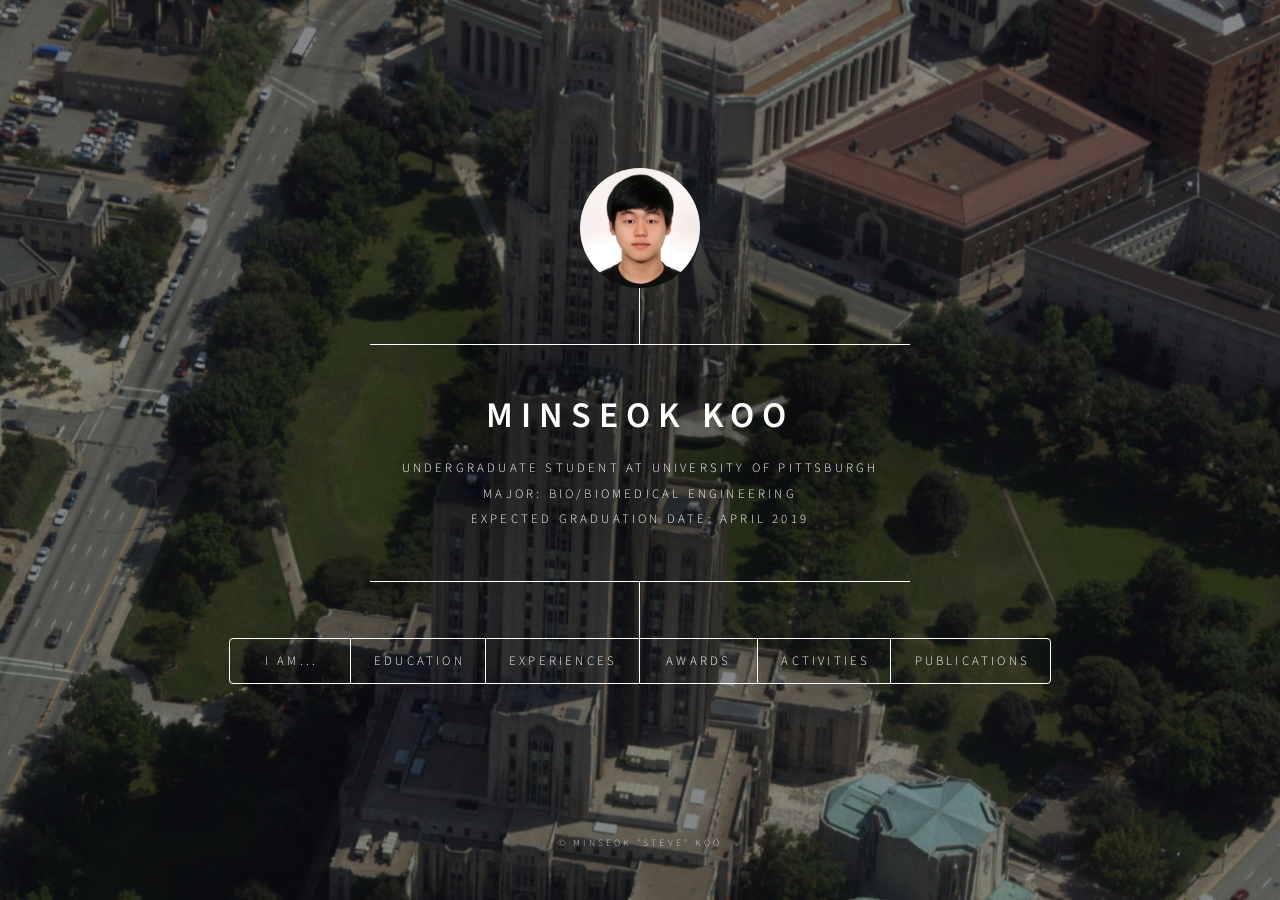
==== index.html @ 583ede69 "novel --> nobel novel --> nobel" ====
<!DOCTYPE HTML>
<html>
	<head>
		<title>Minseok Koo Website</title>
		<link rel="icon" type="image/png" href="images/cv.png" />
		<meta charset="utf-8" />
		<meta name="viewport" content="width=device-width, initial-scale=1, user-scalable=no" />
		<link rel="stylesheet" href="assets/css/main.css" />
		<!--[if lte IE 9]><link rel="stylesheet" href="assets/css/ie9.css" /><![endif]-->
		<noscript><link rel="stylesheet" href="assets/css/noscript.css" /></noscript>
	</head>
	<body>

		<!-- Wrapper -->
			<div id="wrapper">

				<!-- Header -->
					<header id="header">
						<div class="logo">
							<!--<span class="icon fa-id-card"></span>-->
							<span><img class = "img-circle logo" src="images/MinseokKoo.jpg" alt="" /></span>
						</div>
						<div class="content">
							<div class="inner">
								<h1>Minseok Koo</h1>
								<p>Undergraduate Student at University of Pittsburgh <br /> Major: Bio/Biomedical Engineering <br /> Expected Graduation Date: April 2019 </p>
							</div>
						</div>
						<nav>
							<ul>
								<li><a href="#IAM">I Am...</a></li>
								<li><a href="#Education">Education</a></li>
								<li><a href="#Experiences">Experiences</a></li>
								<li><a href="#Awards">Awards</a></li>
								<li><a href="#Activities">Activities</a></li>
								<li><a href="#Publications">Publications</a></li>
							</ul>
						</nav>
					</header>

				<!-- Main -->
					<div id="main">
					
						<!-- Contact -->
							<article id="IAM">
								<h2 class="major">I am</h2>
								<p id="phrase" align="justify"><font size="-1"><i>"Growing up with a doctor as my parent, I spent many hours roaming the halls and rooms of the hospital. The smell of disinfectant was the scent of my childhood. The sight of needles and patients with all kind of illness were just familiar sights of my normal days. Having spent so many hours of my life in the hospital, I naturally feel a strong sense of belonging there. And further inspired by the healing miracles, I was determined to have a career in the medical field..."</i>
								<a href="#LifeStory"><span style="float:right" title="Click this link for details!">From <i><ins>How My Life has Shaped My Dreams and Aspirations</ins></i></span></a></font></p>
								
								<h2><span style="display:inline-block; width: 90px;"></span><font color = "FFDF8A">M</font>otivated<span style="display:inline-block; width: 130px;"></span><font color = "FFDF8A">K</font>een-Insight
								<br /><span style="display:inline-block; width: 90px;"></span><font color = "FFDF8A">I</font>nventive<span style="display:inline-block; width: 138px;"></span><font color = "FFDF8A">O</font>ut-going
								<br /><span style="display:inline-block; width: 90px;"></span><font color = "FFDF8A">N</font>otable<span style="display:inline-block; width: 167px;"></span><font color = "FFDF8A">O</font>ptimistic
								<br /><span style="display:inline-block; width: 90px;"></span><font color = "FFDF8A">S</font>upportive
								<br /><span style="display:inline-block; width: 90px;"></span><font color = "FFDF8A">E</font>nterprising
								<br /><span style="display:inline-block; width: 90px;"></span><font color = "FFDF8A">O</font>pen-minded
								<br /><span style="display:inline-block; width: 90px;"></span><font color = "FFDF8A">K</font>nowledgeable</h2>
								<span style="display:inline-block; height: 20px;"></span>
								
								<p	align="justify">I am Minseok Koo, who is a junior Bio/Biomedical engineering student at University of Pittsburgh. Especially, my studies are concentrated in the fields of Bioimaging and Signals where my interest in Biomedical Imaging Modalities can be met. While University of Pittsburgh is the home institute for Dr. Paul Lauterbur who first invented MRI, I am having an utter privilege to work at University of Pittsburgh's RF Research Facility and studying deeply about Ultra-high field MRI (7T MRI).</p>
								<p align="justify">After graduation, my plan is to either go to Korean medical school or move on to PhD program to learn more deeply about bioimaging. The ideal goal of mine is to attain both MD and PhD in Bioimaging field in order to fulfill my dream of becoming a specialist in radiology. After that, I want to either work for industries or become a research professor.<br />(But who knows? My life can vary from my goals)</p>
								<p align="justify">I enjoy computer programming, brainstorming, problem solving, crafting, inventing, planning&amp;designing, drawing, singing and playing instruments.
								<br/><font color = "E8C283">I just love creating and making new things so much!!!</font></p>
								
								<!-- Skills and Abilities -->
								<span style="display:inline-block; height: 30px;"></span>
								<h3><ins>SKILLS AND ABILITIES</ins></h3>
								<p><b>MatLab</b><br /><b>Java</b><br />C++<br />XML<br />Python<br />SolidWorks<br /><b>Data Analysis</b><br /><b>Website Development</b><br />JavaScript<br />CSS<br />HTML<br /><b>DICOM Structured Report Interpretation</b><br/><b>Powerpoint Presentation</b><br /><br />Teamwork<br />Creativity<br />Decision Making<br />Problem Solving<br />Communication<br /><br />Languages: English & Korean (both native)</p>
								
								<p style="text-align:right"><span style="display:inline-block; height: 100px;"></span>Please feel free to contact me via&nbsp;&nbsp;&nbsp;&nbsp;</p>
								<ul style="text-align:right" class="icons">
									<li><a href="https://www.facebook.com/Steve.KooMinSeok" target="_blank" class="icon fa-facebook"><span class="label">Facebook</span></a></li>
									<li><a href="https://www.linkedin.com/in/minseok-koo-ba7445129" target="_blank" class="icon fa-linkedin-square"><span class="label">LinkedIn</span></a></li>
									<div class="popup" onclick="popUpEmail()"><li><a href="mailto:mik103@pitt.edu" class="icon fa-envelope-o"><span class="label">Pitt Mail</span></a></li>
										<span class="popuptext" id="popUpEmail">mik103@pitt.edu</span>
									</div>
									<div class="popup" onclick="popUpGmail()"><li><a href="mailto:7minseok7@gmail.com" class="icon fa-google"><span class="label">Google Mail</span></a></li>
										<span class="popuptext" id="popUpGmail">7minseok7@gmail.com</span>
									</div>
									<div class="popup" onclick="popUpPhoneNo()"><li><a class="icon fa-phone"><span class="label">Mobile Phone</span></a></li>
										<span class="popuptext" id="popUpPhoneNo">412) 478 - 5431</span>
									</div>
								</ul>
							</article>

						<!-- Education -->
							<article id="Education">
								<h2 class="major">Educational Background</h2>
								<div class="slideshow-container">
									<div class="mySlides fade">
										<div class="numbertext">1 / 2</div>
										<span class="image main"><img src="images/pitt.jpg" alt="" /></span>
									</div>

									<div class="mySlides fade">
										<div class="numbertext">2 / 2</div>
										<span class="image main"><img src="images/missouriacademy.png" alt="" /></span>
									</div>

									<a class="prev">&#10094;</a>
									<a class="next">&#10095;</a>
									
									<div style="text-align:center">
										<span class="dot"></span> 
										<span class="dot"></span>
									</div>
								</div>
								
								<h4><font color = "FFDF8A">Currently Enrolled in University of Pittsburgh, PA</font>
								<br /><font size = "-5" color = "DDD7C7">Expected Graduation Date: April 2019</font></h4>
								<p>Major: Bio/Biomedical Engineering (Bioimaging & Signals Concentration)
								<br />Minor: Physics
								<br /><i><ins>Study Abroad</ins></i> Korea University / Seoul, South Korea / <i>Summer 2016</i> / 6 credit hours</p>
								
								<h4><font color = "FFDF8A">Missouri Academy of Science, Mathematics and Computing</font>
								<br /><font size = "-5" color = "DDD7C7">Graduation Date: May 2015</font></h4>
								<p>Early-entrance-to-college high school
								<br />All courses were taken at Northwest Missouri State University
								<br />Number of Credit Hours Received: 74 credit hours (44 credit hours transferred to Pitt)
								<br /><i><ins>Associate of Science Degree</ins></i> received on May 2015
								<br /><span style="float:right"><font size = "-10">▶ For more details about Missouri Academy, check out the <b><a href="https://www.nwmissouri.edu/masmc/PDF/profile.pdf" target="_blank">School Profile</a></b></font></span></p>
								
								<span style="display:inline-block; height: 50px;"></span>
								<p style="text-align:right">Also, check out my <a href="#Experiences">awesome Experiences</a>!</p>
							</article>

						<!-- Experiences -->
							<article id="Experiences">
								<h2 class="major">Work & Research Experiences</h2>
								<div class="slideshow-container">
									<div class="mySlides fade">
										<div class="numbertext">1 / 2</div>
										<span class="image main"><img src="images/SiemensHealthineers.jpg " style="width:100%"></span>
									</div>

									<div class="mySlides fade">
										<div class="numbertext">2 / 2</div>
										<span class="image main"><img src="images/acuson_nx2_sytems-03573028-10.jpg" style="width:100%"></span>
									</div>

									<a class="prev">&#10094;</a>
									<a class="next">&#10095;</a>
									
									<div style="text-align:center">
										<span class="dot"></span> 
										<span class="dot"></span>
									</div>
								</div>
								
								<h4><font color = "FFDF8A">Internship</font><span style="float:right">2017.03 - 2017.09</span><br /><font color = "FFDF8A">Siemens Healthineers Application Software Development Team</font></h4>
								<p>Supported the ultrasound system software development and tested software functionality and workflow
								<br />Developed a Parameter Container Generator software for the ultrasound system utilizing YAML and C++
								<br />Interpreted DICOM Structure Report and verified the accuracy of mappings via utilizing xml and rep files
								<br />Managed Application Software Team's assets and took responsibility for general accountings</p>
								
								<div class="slideshow-container">
									<div class="mySlides fade">
										<div class="numbertext">1 / 3</div>
										<span class="image main"><img src="images/TTT_coil.png " style="width:100%"></span>
									</div>

									<div class="mySlides fade">
										<div class="numbertext">2 / 3</div>
										<span class="image main"><img src="images/TTT_coil_2.png" style="width:100%"></span>
									</div>
									
									<div class="mySlides fade">
										<div class="numbertext">3 / 3</div>
										<span class="image main"><img src="images/TTT_coil_3.png" style="width:100%"></span>
									</div>

									<a class="prev">&#10094;</a>
									<a class="next">&#10095;</a>
									
									<div style="text-align:center">
										<span class="dot"></span> 
										<span class="dot"></span>
										<span class="dot"></span>
									</div>
								</div>

								
								
								<h4><font color = "FFDF8A">Undergraduate Research</font><span style="float:right">2016.10 - 2019.04.</span><br /><font color = "FFDF8A">7 Tesla Human MRI Research Lab, University of Pittsburgh</font></h4>
								<p>Supported the development of a MatLab Software for 7T MRI Multi-Channel RF Coils Optimization
								<br />Simulated 7T MRI Multi-Channel RF Coils and analyzed the result data to find better optimization algorithm
								<br />Built a MatLab Software that receives and automatically displays the simulation data in a user-friendly way</p>
								<p>Co-author of two <a href="#Publications">research papers:</a>
								<br /><font size="-1">“64-channel Double-Octagon Tx Head Coil for 7T Imaging”, <i>International Society for MR in Medicine (ISMRM)</i>
								<br />“New optimization strategies for RF shimming at UHF MRI”, <i>International Society for MR in Medicine (ISMRM)</i></font></p>
								
								<div class="slideshow-container">
									<div class="mySlides fade">
										<div class="numbertext">1 / 3</div>
										<span class="image main"><img src="images/ematresearch.png " style="width:100%"></span>
									</div>

									<div class="mySlides fade">
										<div class="numbertext">2 / 3</div>
										<span class="image main"><img src="images/emat.jpg" style="width:100%"></span>
									</div>
									
									<div class="mySlides fade">
										<div class="numbertext">3 / 3</div>
										<span class="image main"><img src="images/ematdesign.png" style="width:100%"></span>
									</div>

									<a class="prev">&#10094;</a>
									<a class="next">&#10095;</a>
									
									<div style="text-align:center">
										<span class="dot"></span> 
										<span class="dot"></span>
										<span class="dot"></span>
									</div>
								</div>
								
								<h4><font color = "FFDF8A">Undergraduate Research</font><span style="float:right">2016.01 - 2016.04</span><br /><font color = "FFDF8A">Dept of Mechanical Engineering and Materials Science, University of Pittsburgh</font></h4>
								<p>Part of the course <i>ENGR 0712: Honors Advanced Engineering Applications For Freshmen</i>
								<br />Designed a light weight rail system via SolidWorks and analyzed the internal structure of steel slabs using Electro Magnetic Acoustic Transducers (EMAT)</p>
								
								
								<div class="slideshow-container">
									<div class="mySlides fade">
										<div class="numbertext">1 / 2</div>
										<span class="image main"><img src="images/stmary.jpg " style="width:100%"></span>
									</div>

									<div class="mySlides fade">
										<div class="numbertext">2 / 2</div>
										<span class="image main"><img src="images/SeoulStMaryHospital.jpg" style="width:100%"></span>
									</div>

									<a class="prev">&#10094;</a>
									<a class="next">&#10095;</a>
									
									<div style="text-align:center">
										<span class="dot"></span> 
										<span class="dot"></span>
									</div>
								</div>
								
								
								<h4><font color = "FFDF8A">Internship/Doctor Shadowing</font><span style="float:right">2015.06 - 2015.07</span>
								<br /><font color = "FFDF8A">Department of Neuroradiology and Thoracic Radiology
								<br />The Catholic University of Korea, Seoul St.Mary's Hospital</font></h4>
								<p>Learned about Biomedical Imaging modalities that are used in hospitals for diagnosis
								<br />Attended conferences at the Cancer Center and the Department of Radiology
								<br />Observed surgeries at the Interventional Radiology Room</p>
								
								<span class="image main"><img src="images/hafsglobalcamp.gif" alt="" /></span>
								<h4><font color = "FFDF8A">Mentor/Tutor</font><span style="float:right">2015.07 - 2015.08</span>
								<br /><font color = "FFDF8A">Hankuk Academy of Foreign Studies</font></h4>
								<p>Provided mentoring to high school students, and helped setting up life goals
								<br />Gave an hour-long special lecture to give motivations to the students
								<br />Taught SAT Mathematics Level 2 to students at HAFS Global Camp</p>
								
								
							</article>

						<!-- Awards -->
							<article id="Awards">
								<h2 class="major">Awards & Honors</h2>
								<h4><font color = "FFDF8A">Membership Certificate, Mensa International<img src="images/mensa.png" width="60" align="right"></font><br /><font size = "-5" color = "DDD7C7">2017</font></h4>
								<p>Mensa is the largest and oldest high IQ society in the world<br />Perfect Score in Mensa Admission Test (IQ Score: 156 / Percentile: 99 %) and joined Mensa</p>
								<h4><font color = "FFDF8A">1st Place in 4 Subjects: Science Olympiad Competition, Missouri</font><img src="images/science-olympiad.jpg" width="90" style="border-radius:5px" align="right"><br /><font size = "-5" color = "DDD7C7">2014, 2015</font></h4>
								<p>Year 2014: 1st Place in Chemistry Lab, MagLev<br />Year 2015: 1st Place in Fossils, Bungee Drop</p>
								<h4><font color = "FFDF8A">Great Plains Mathematics League (GPML) Regional Competition<img src="images/gpml.png" width="100" style="border-radius:5px" align="right"></font><br /><font size = "-5" color = "DDD7C7">2013</font></h4>
								<p>1st Place in Team Round: This is a ten question, twenty minute test which a team of up to six works on together.
								<br />1st Place in Sprint Round: In this individual test, students have sixty minutes to complete 30 multiple choice questions.
								<br />2nd Place in Relay Round: For this event students arrange themselves into teams of up to three.
								<br />3rd Place in Target Round: Individual event consisting of eight questions, each worth 10 points.
								</p>
								<h4><font color = "FFDF8A">1st Place, Seoul Science Park Gifted Education Center Research Competition</font><img src="images/ssp.jpg" width="40" style="border-radius:5px"align="right"><br /><font size = "-5" color = "DDD7C7">2012</font></h4>
								<p>Researched “The Continuity of Plant Vessels by observing and comparing botanical specimens”</p>
								<h4><font color = "FFDF8A">Principal's Honor: 1st Place in Music Subject, Dankook High School</font><img src="images/dankook.jpg" width="60" style="border-radius:5px"align="right"><br /><font size = "-5" color = "DDD7C7">2012</font></h4>
								<p>Ranked #1 in Music subject among 576 students in Dankook High School</p>
								<h4><font color = "FFDF8A">Superintendent of Education Honor,<img src="images/sejong.png" width="70" style="border-radius:5px" align="right"><br />Sejong Science High School Advanced Class of Invention</font><br /><font size = "-5" color = "DDD7C7">2011</font></h4>
								<p>Received advanced education on concept & craft invention, electronic circuits and scientific experiments<br /><i><ins>Superintendent of Education Honor</i></ins> is the best possible honor for students to achieve in South Korea</p>
								<h4><font color = "FFDF8A">Superintendent of Education Award,<img src="images/seouledu.png" width="50" style="border-radius:5px" align="right"><br />Seoul Creative Product Competition (Computer Programming)</font><br /><font size = "-5" color = "DDD7C7">2010</font></h4>
								<p>Developed a periodic table program that shows chemical formula when user clicks on desired elements in a reaction</p>
								<h4><font color = "FFDF8A">National Representative of Korea,<img src="images/di.png" width="150" style="border-radius:5px"align="right"><img src="images/korea.png" width="40" style="border-radius:5px" align="right"><br />Destination Imagination Global Finals</font><br /><font size = "-5" color = "DDD7C7">2010</font></h4>
								<p>Participated in the world’s largest celebration of creativity where students compete on their challenge solutions<br />Earned the Certificate of Excellence in Creativity, Teamwork and Problem Solving</p>
							</article>
							

						<!-- Activities -->
							<article id="Activities">
								<h2 class="major">Extracurricular Activities</h2>
								<h4><font color = "FFDF8A">Instructor: Basic Life Support (BLS) for Health Care Providers<img src="images/aha.jpg" width="100" style="border-radius:5px" align="right"><br />American Heart Association</font><br /><font size = "-5" color = "DDD7C7">2017.10. - current</font></h4>
								<p>Instructor ID: 10170618806
								<br />Training Center: Center for Emergency Medicince
								<br />Qualified as an instructor to teach high-quality cardiopulmonary resuscitation</p>
								<h4><font color = "FFDF8A">Active Member: Pittsburgh Student Emergency Medical Services<img src="images/pittsems.jpg" width="70" style="border-radius:5px" align="right"></font><br /><font size = "-5" color = "DDD7C7">2015.09. - current</font></h4>
								<p>Learned pre-hospital care and emergency medicine through skills labs and lectures from EMS providers
								<br />Received Federal Emergency Management Agency Certificate of Achievement, Emergency Management Institute</p>
								<h4><font color = "FFDF8A">Residential Life Committee President, Missouri Academy Student Government</font><img src="images/masga.jpg" width="60" style="border-radius:5px" align="right"><br /><font size = "-5" color = "DDD7C7">2014.05. - 2015. 04.</font></h4>
								<p>Worked for the improvement of students' quality of Missouri Academy Residential Life</p>
								<h4><font color = "FFDF8A">President: Missouri Academy Science Journal Club</font><img src="images/missouriacademy2.jpg" width="90" style="border-radius:5px" align="right"><br /><font size = "-5" color = "DDD7C7">2013.08. - 2014.05.</font></h4>
								<p>Organized the design and layouts, and modified the journal as the final editor
								<br />Published in-campus science journal</p>
								<h4><font color = "FFDF8A">Student Representative: Seoul Science Park Gifted Education Center</font><img src="images/ssp.jpg" width="60" style="border-radius:5px"align="right"><br /><font size = "-5" color = "DDD7C7">2012.03. - 2012.11.</font></h4>
								<p>Qualified as one of the sixty science-talented students above all 10th grade students (91,046 students) in Seoul
								<br />Participated in challenging educational opportunities through various experiments, researches and counselings</p>
								<h4><font color = "FFDF8A">First Year Representative: Dankook High School Science Research Club</font><img src="images/dankook.jpg" width="50" style="border-radius:5px"align="right"><br /><font size = "-5" color = "DDD7C7">2012.03. - 2013.03.</font></h4>
								<p>Had a year long research and held a Scientific Research Exhibition targeting the whole school students
								<br />Assisted the club president, spreaded all the announcements to the whole 11th grade students, led the preparation of the Scientific Research Exhibition, and hosted the presentations during the Exhibition</p>
								<h4><font color = "FFDF8A">Honor Student: Sejong Science High School Advanced Class for Invention</font><img src="images/sejong.png" width="40" style="border-radius:5px" align="right"><br /><font size = "-5" color = "DDD7C7">2011.9. - 2011.11.</font></h4>
								<p>A special opportunity which the Seoul Superintendent of Education supervised in order to receive specialized and advanced education in the fields of invention
								<br />Qualified as one of the fourty students above all the 7, 8, 9th grade students(330,219 students) in Seoul
								<br />Learned Conceptual Invention, Creative Problem Solving, Craft Invention, Electronic Circuits and Scientific Experiments</p>
								<h4><font color = "FFDF8A">Class President: Aju Middle School and Dankook High School</font><img src="images/dankook.jpg" width="70" style="border-radius:5px"align="right"><br /><font size = "-5" color = "DDD7C7">2010.03. - 2011. 08.</font></h4>
								<p>Encouraged classmates to improve the class environment for higher academic pursuit</p>
								<h4><font color = "FFDF8A">Honor Student: Seoul National Unviersity Gifted Computer Science Program</font><img src="images/snu.jpg" width="50" style="border-radius:5px"align="right"><br /><font size = "-5" color = "DDD7C7">2010</font></h4>
								<p>Two best students per each computer science education center in Seoul are qualified to apply for this program at Seoul National University’s Department of Computer Engineering
								<br />Above those students, 20 students were qualified and recruited to receive the education (6.5hr/day, 2010.1.19 – 2010.1.21.)
								<br />Learned about computer programming, engineering technology and robot programming from professors at SNU and MIT</p>
								<h4><font color = "FFDF8A"></font><br /><font size = "-5" color = "DDD7C7"></font></h4>
								<p></p>
								<h4><font color = "FFDF8A"></font><br /><font size = "-5" color = "DDD7C7"></font></h4>
								<p></p>
								<h4><font color = "FFDF8A"></font><br /><font size = "-5" color = "DDD7C7"></font></h4>
								<p></p>
								<h4><font color = "FFDF8A"></font><br /><font size = "-5" color = "DDD7C7"></font></h4>
								<p></p>
							</article>

						<!-- Publications -->
							<article id="Publications">
								<h2 class="major">Publication (Co-Author)</h2>
								<div class="slideshow-container">
									<div class="mySlides fade">
										<div class="numbertext">1 / 2</div>
										<span class="image main"><img src="images/64chPublication.jpg" alt="" /></span>
									</div>

									<div class="mySlides fade">
										<div class="numbertext">2 / 2</div>
										<span class="image main"><img src="images/64chPublicationResult.jpg" alt="" /></span>
									</div>

									<a class="prev">&#10094;</a>
									<a class="next">&#10095;</a>
									
									<div style="text-align:center">
										<span class="dot"></span> 
										<span class="dot"></span>
									</div>
								</div>
								<h4><font color = "FFDF8A">64-channel Double-Octagon Tx Head Coil for 7T Imaging</font><br /><font size = "-5" color = "DDD7C7">Published on the International Society of Magnetic Resonance in Medicine<br />Publication date: Apr 20, 2017</font></h4></h4>
								<p>This work presents the design of a 64-channel double-rowed head coil. The magnetic field (B1+) and the specific absorption rate (SAR) generated by the new coil were then compared with the TEM and 16-channel Tic Tac coils using Finite-Difference Time Domain (FDTD) simulations. Preliminary data shows significant improvements in all of performance parameters: coefficient of variation ( field distribution) and maximum/minimum( field intensity) across the whole head above and including the cerebellum; and peak/average SAR.</p>
								<p>Authorship: Tales Santini, Narayanan Krishnamurthy, Sossena Wood, Shailesh Raval, Yujuan Zhao, Anthony Fischetti, <b>Minseok Koo</b>, Howard Aizenstein, and Tamer Ibrahim</p>
								<p><a href="http://dev.ismrm.org/2017/4308.html" target="_blank"><b>See ISMRM website</b></a><br /><a href="http://indexsmart.mirasmart.com/ISMRM2017/PDFfiles/4308.html" target="_blank"><b>See publication</b></a>
								<a href="#About7TMRI"><span style="float:right" title="Click this link for details!"><b>Click here for better understanding about the 7T MRI</b></span></a></p>
								
								<span class="image main"><img src="images/newOptimizationPublication.jpg" alt="" /></span>
								<h4><font color = "FFDF8A">New optimization strategies for RF shimming at UHF MRI</font><br /><font size = "-5" color = "DDD7C7">Submitted on the International Society of Magnetic Resonance in Medicine<br />Waiting for Approval & Publication</font></h4></h4>
								<!--<p>This work proposes four optimization strategies for the RF shimming in UHF MRI. The results show a minimum coefficient of variation of B1+ field distribution over the human head = 23%/17%/14% for the 4chTEM, 16chTTT, and 64chTTT respectively. For the maximum over minimum evaluation criteria of the B1+ field distribution, the best values were 6.70/2.92/2.23 for 4chTEM/16chTTT/64chTTT coils. For a fixed mean B1+ field over the human head, the best average SAR values were 2.09/1.28W/kg for the 4chTEM/16chTTT coils respectively. These strategies can be applied to any RF transmit array system, but are most beneficial for highly parallel systems.</p>-->
								<p>Authorship: Tales Santini, Sossena Wood, Narayanan Krishnamurthy, Yutong Zhang, Nadim Farhat, Neilesh Vinjamuri, <b>Minseok Koo</b>, Howard Aizenstein, and Tamer S. Ibrahim</p>
								<!-- <p><a href="" target="_blank"><b>See Publication</b></a></p> -->
								<p><a href="#Experiences">Back to "Experiences" Page</a></p>
							</article>
							
							<!--PersonalStory-->
								<article id="LifeStory">
									<h2 class="major">Life Story</h2>
									<h3><font color = "FFDF8A">How My Life has Shaped My Dreams and Aspirations...</font></h3>
									<p>Growing up with a doctor as my parent, I spent many hours roaming the halls and rooms of the hospital. The smell of disinfectant was the scent of my childhood. The sight of needles and patients with all kind of illness were just familiar sights of my normal days. Having spent so many hours of my life in the hospital, I naturally feel a strong sense of belonging there. And further inspired by the healing miracles, I was determined to have a career in the medical field.</p>
									<p>With all the interests in the medical field, my life was always revolved around science. In fact, my life is somewhat every scientific. Every school year, I would set a specific goal to reach a certain grade percentile in the class, for example to reach between the top 1% percentiles, and I did achieve all my goals.</p>
									<p>As for the academic subjects, my first favorite class was computer programming. I was very into learning about computer and its language that I was recruited by the Computer Science Education Gifted Center during eighth grade. At the center, I took advance programming courses and created my own program using SQL and Visual Basic that was designed to help students learn chemistry by showing chemical formula when the users click on elements they want in a reaction.</p>
									<p>After my brief experience at the center, I was recruited by Seoul Science Park Gifted Education Center which provided me with even more advance science and mathematics courses. Then, I came to the United States and graduated Missouri Academy, an early-entrance-to-college-school where all classes were taught in college and concentrated in STEM field.</p>
									<p>All these experiences solidified my interest in engineering and shaped my education approach. Specifically, I wanted to combine my interest in the medical field with engineering. It simply concluded that Biomedical Engineering was the perfect path, and this led me to attend University of Pittsburgh’s BME program.</p>
									<p>At University of Pittsburgh, I am currently developing a software for Multi-Channel RF Coils optimization at the 7 Tesla Human Magnetic Resonance Imaging Research Lab. Here, I also had an utter privilege to become a co-author of a research paper published at the International Society for Magnetic Resonance in Medicine. In addition, I had an opportunity to work at the leading global healthcare company, Siemens Healthineers, during the Summer.</p>
									<p>It may seem like my life has been carefully planned, and yes, I agree. The reason for it is simple: I am determined to achieve my dream of being the most authoritative radiologist and a biomedical engineer. My future plan is to attend Korean Medical School after graduation and achieve Doctor of Medicine. After attaining MD, my dream is to attend MIT’s Biomedical Engineering PhD program and either go into biomedical industries or become a radiology professor. Eventually, my final goal is to become the first Korean ever to achieve Nobel Medicine Prize. This dream of mine is the culmination of all my experiences and thus, one of my strongest motivations.</p>
									<p><a href="#IAM">Back to "I Am..." Page</a></p>
								</article>
							
							<!--About 7T MRI-->
								<article id="About7TMRI">
									<h2 class="major">About 7T MRI</h2>
									<span class="image main"><img src="images/3Tvs7T.jpg" alt="" style="border-radius:10px"/></span>
									<p>Medical imaging plays a significant role in early diagnosis of organ damage and medical diseases, as well as in the follow-up of a disease that was already diagnosed and/or treated. Especially, magnetic resonance imaging (MRI) is highly used in the medical field as this non-invasive imaging modality not only does not involve ionizing radiation but also provides excellent contrast resolution for soft tissues. Over time, whole-body MRI systems of lower field strengths (0.5 Tesla to 3 Tesla) have been commonly used clinically and commercially. In recent decades, ultra-high field MRI systems (≥7 Tesla) also have become commercially available for researchers due to an increase in scientific demand. Very recently on October 12, 2017, the U.S. Food and Drug Administration (FDA) finally cleared the first-ever 7 Tesla MRI for diagnostic imaging.</p>
									<p>Ultra-high field MRI enhances the field of MRI and provides 1) improved signal-to-noise ratio 2) improved contrast and resolution of tissue 3) reduced scan time. Thus, these benefits result into an excellent visualization of human tissue. However, these benefits are compromised by ultra-high field MRI’s challenges: inhomogeneity in the magnetic field (B1+), void and low-contrast regions in the images and elevated specific absorption rate (SAR).</p>
									<p>In University of Pittsburgh’s RF Research Facility, a RF coil called Tic-Tac-Toe (TTT) was built with its unique design that provides a highly homogeneous magnetic field distribution and lower levels of SAR, and this TTT RF coil has been successfully used for head, foot, torso and breast. In addition, current head coil is consisted with 16 channels, and it has been used in many studies inside University of Pittsburgh with more than 300 scanned subjects for the past three years.</p>
									<p><a href="#Publications">Back to "Publications" Page</a></p>
								</article>
					</div>

				<!-- Footer -->
					<footer id="footer">
						<p class="copyright">&copy; Minseok "Steve" Koo<br />
					</footer>

			</div>

		<!-- BG -->
			<div id="bg"></div>

		<!-- Scripts -->
			<script src="assets/js/jquery.min.js"></script>
			<script src="assets/js/skel.min.js"></script>
			<script src="assets/js/util.js"></script>
			<script src="assets/js/main.js"></script>

	</body>
</html>
---- assets/css/main.css ----
@import url(font-awesome.min.css);
@import url("https://fonts.googleapis.com/css?family=Source+Sans+Pro:300italic,600italic,300,600");

/*
	Dimension by HTML5 UP
	html5up.net | @ajlkn
	Free for personal and commercial use under the CCA 3.0 license (html5up.net/license)
*/

/* Reset */

	html, body, div, span, applet, object, iframe, h1, h2, h3, h4, h5, h6, p, blockquote, pre, a, abbr, acronym, address, big, cite, code, del, dfn, em, img, ins, kbd, q, s, samp, small, strike, strong, sub, sup, tt, var, b, u, i, center, dl, dt, dd, ol, ul, li, fieldset, form, label, legend, table, caption, tbody, tfoot, thead, tr, th, td, article, aside, canvas, details, embed, figure, figcaption, footer, header, hgroup, menu, nav, output, ruby, section, summary, time, mark, audio, video {
		margin: 0;
		padding: 0;
		border: 0;
		font-size: 100%;
		font: inherit;
		vertical-align: baseline;
	}

	article, aside, details, figcaption, figure, footer, header, hgroup, menu, nav, section {
		display: block;
	}

	body {
		line-height: 1;
	}

	ol, ul {
		list-style: none;
	}

	blockquote, q {
		quotes: none;
	}

	blockquote:before, blockquote:after, q:before, q:after {
		content: '';
		content: none;
	}

	table {
		border-collapse: collapse;
		border-spacing: 0;
	}

	body {
		-webkit-text-size-adjust: none;
	}
	

/* Box Model */

	*, *:before, *:after {
		-moz-box-sizing: border-box;
		-webkit-box-sizing: border-box;
		box-sizing: border-box;
	}

/* Basic */

	@-ms-viewport {
		width: device-width;
	}

	@media screen and (max-width: 480px) {

		html, body {
			min-width: 320px;
		}

	}

	body {
		background: #1b1f22;
	}

		body.is-loading *, body.is-loading *:before, body.is-loading *:after, body.is-switching *, body.is-switching *:before, body.is-switching *:after {
			-moz-animation: none !important;
			-webkit-animation: none !important;
			-ms-animation: none !important;
			animation: none !important;
			-moz-transition: none !important;
			-webkit-transition: none !important;
			-ms-transition: none !important;
			transition: none !important;
			-moz-transition-delay: none !important;
			-webkit-transition-delay: none !important;
			-ms-transition-delay: none !important;
			transition-delay: none !important;
		}

/* Type */

	html {
		font-size: 16pt;
	}

		@media screen and (max-width: 1680px) {

			html {
				font-size: 12pt;
			}

		}

		@media screen and (max-width: 736px) {

			html {
				font-size: 11pt;
			}

		}

		@media screen and (max-width: 360px) {

			html {
				font-size: 10pt;
			}

		}

	body, input, select, textarea {
		color: #ffffff;
		font-family: "Source Sans Pro", sans-serif;
		font-weight: 300;
		font-size: 1rem;
		line-height: 1.65;
	}

	a {
		-moz-transition: color 0.2s ease-in-out, background-color 0.2s ease-in-out, border-bottom-color 0.2s ease-in-out;
		-webkit-transition: color 0.2s ease-in-out, background-color 0.2s ease-in-out, border-bottom-color 0.2s ease-in-out;
		-ms-transition: color 0.2s ease-in-out, background-color 0.2s ease-in-out, border-bottom-color 0.2s ease-in-out;
		transition: color 0.2s ease-in-out, background-color 0.2s ease-in-out, border-bottom-color 0.2s ease-in-out;
		border-bottom: dotted 1px rgba(255, 255, 255, 0.5);
		text-decoration: none;
		color: inherit;
	}

		a:hover {
			border-bottom-color: transparent;
		}

	strong, b {
		color: #ffffff;
		font-weight: 600;
	}

	em, i {
		font-style: italic;
	}

	p {
		margin: 0 0 2rem 0;
	}

	h1, h2, h3, h4, h5, h6 {
		color: #ffffff;
		font-weight: 600;
		line-height: 1.5;
		margin: 0 0 1rem 0;
		text-transform: uppercase;
		letter-spacing: 0.2rem;
	}

		h1 a, h2 a, h3 a, h4 a, h5 a, h6 a {
			color: inherit;
			text-decoration: none;
		}

		h1.major, h2.major, h3.major, h4.major, h5.major, h6.major {
			border-bottom: solid 1px #ffffff;
			width: -moz-max-content;
			width: -webkit-max-content;
			width: -ms-max-content;
			width: max-content;
			padding-bottom: 0.5rem;
			margin: 0 0 2rem 0;
		}

	h1 {
		font-size: 2.25rem;
		line-height: 1.3;
		letter-spacing: 0.5rem;
	}

	h2 {
		font-size: 1.5rem;
		line-height: 1.4;
		letter-spacing: 0.5rem;
	}

	h3 {
		font-size: 1rem;
	}

	h4 {
		font-size: 0.8rem;
	}

	h5 {
		font-size: 0.7rem;
	}

	h6 {
		font-size: 0.6rem;
	}

	@media screen and (max-width: 736px) {

		h1 {
			font-size: 1.75rem;
			line-height: 1.4;
		}

		h2 {
			font-size: 1.25em;
			line-height: 1.5;
		}

	}

	sub {
		font-size: 0.8rem;
		position: relative;
		top: 0.5rem;
	}

	sup {
		font-size: 0.8rem;
		position: relative;
		top: -0.5rem;
	}

	blockquote {
		border-left: solid 4px #ffffff;
		font-style: italic;
		margin: 0 0 2rem 0;
		padding: 0.5rem 0 0.5rem 2rem;
	}

	code {
		background: rgba(255, 255, 255, 0.075);
		border-radius: 4px;
		font-family: "Courier New", monospace;
		font-size: 0.9rem;
		margin: 0 0.25rem;
		padding: 0.25rem 0.65rem;
	}

	pre {
		-webkit-overflow-scrolling: touch;
		font-family: "Courier New", monospace;
		font-size: 0.9rem;
		margin: 0 0 2rem 0;
	}

		pre code {
			display: block;
			line-height: 1.75;
			padding: 1rem 1.5rem;
			overflow-x: auto;
		}

	hr {
		border: 0;
		border-bottom: solid 1px #ffffff;
		margin: 2.75rem 0;
	}

	.align-left {
		text-align: left;
	}

	.align-center {
		text-align: center;
	}

	.align-right {
		text-align: right;
	}
	
	.img-circle {
		border-radius: 50%;
	}

/* Form */

	form {
		margin: 0 0 2.5rem 0;
	}

		form .field {
			margin: 0 0 1.5rem 0;
		}

			form .field.half {
				width: 50%;
				float: left;
				padding: 0 0 0 0.75rem;
			}

				form .field.half.first {
					padding: 0 0.75rem 0 0;
				}

		form > .actions {
			margin: 1.875rem 0 0 0 !important;
		}

		@media screen and (max-width: 736px) {

			form .field {
				margin: 0 0 1.125rem 0;
			}

				form .field.half {
					padding: 0 0 0 0.5625rem;
				}

					form .field.half.first {
						padding: 0 0.5625rem 0 0;
					}

			form > .actions {
				margin: 1.5rem 0 0 0 !important;
			}

		}

		@media screen and (max-width: 480px) {

			form .field.half {
				width: 100%;
				float: none;
				padding: 0;
			}

				form .field.half.first {
					padding: 0;
				}

		}

	label {
		color: #ffffff;
		display: block;
		font-size: 0.8rem;
		font-weight: 300;
		letter-spacing: 0.2rem;
		line-height: 1.5;
		margin: 0 0 1rem 0;
		text-transform: uppercase;
	}

	input[type="text"],
	input[type="password"],
	input[type="email"],
	input[type="tel"],
	select,
	textarea {
		-moz-appearance: none;
		-webkit-appearance: none;
		-ms-appearance: none;
		appearance: none;
		-moz-transition: border-color 0.2s ease-in-out, box-shadow 0.2s ease-in-out, background-color 0.2s ease-in-out;
		-webkit-transition: border-color 0.2s ease-in-out, box-shadow 0.2s ease-in-out, background-color 0.2s ease-in-out;
		-ms-transition: border-color 0.2s ease-in-out, box-shadow 0.2s ease-in-out, background-color 0.2s ease-in-out;
		transition: border-color 0.2s ease-in-out, box-shadow 0.2s ease-in-out, background-color 0.2s ease-in-out;
		background: transparent;
		border-radius: 4px;
		border: solid 1px #ffffff;
		color: inherit;
		display: block;
		outline: 0;
		padding: 0 1rem;
		text-decoration: none;
		width: 100%;
	}

		input[type="text"]:invalid,
		input[type="password"]:invalid,
		input[type="email"]:invalid,
		input[type="tel"]:invalid,
		select:invalid,
		textarea:invalid {
			box-shadow: none;
		}

		input[type="text"]:focus,
		input[type="password"]:focus,
		input[type="email"]:focus,
		input[type="tel"]:focus,
		select:focus,
		textarea:focus {
			background: rgba(255, 255, 255, 0.075);
			border-color: #ffffff;
			box-shadow: 0 0 0 1px #ffffff;
		}

	select option {
		background: #1b1f22;
		color: #ffffff;
	}

	.select-wrapper {
		text-decoration: none;
		display: block;
		position: relative;
	}

		.select-wrapper:before {
			-moz-osx-font-smoothing: grayscale;
			-webkit-font-smoothing: antialiased;
			font-family: FontAwesome;
			font-style: normal;
			font-weight: normal;
			text-transform: none !important;
		}

		.select-wrapper:before {
			color: #ffffff;
			content: '\f107';
			display: block;
			height: 2.75rem;
			line-height: calc(2.75rem + 0em);
			pointer-events: none;
			position: absolute;
			right: 0;
			text-align: center;
			top: 0;
			width: 2.75rem;
		}

		.select-wrapper select::-ms-expand {
			display: none;
		}

	input[type="text"],
	input[type="password"],
	input[type="email"],
	select {
		height: 2.75rem;
	}

	textarea {
		padding: 0.75rem 1rem;
	}

	input[type="checkbox"],
	input[type="radio"] {
		-moz-appearance: none;
		-webkit-appearance: none;
		-ms-appearance: none;
		appearance: none;
		display: block;
		float: left;
		margin-right: -2rem;
		opacity: 0;
		width: 1rem;
		z-index: -1;
	}

		input[type="checkbox"] + label,
		input[type="radio"] + label {
			text-decoration: none;
			-moz-user-select: none;
			-webkit-user-select: none;
			-ms-user-select: none;
			user-select: none;
			color: #ffffff;
			cursor: pointer;
			display: inline-block;
			font-size: 0.8rem;
			font-weight: 300;
			margin: 0 0 0.5rem 0;
			padding-left: 2.65rem;
			padding-right: 0.75rem;
			position: relative;
		}

			input[type="checkbox"] + label:before,
			input[type="radio"] + label:before {
				-moz-osx-font-smoothing: grayscale;
				-webkit-font-smoothing: antialiased;
				font-family: FontAwesome;
				font-style: normal;
				font-weight: normal;
				text-transform: none !important;
			}

			input[type="checkbox"] + label:before,
			input[type="radio"] + label:before {
				-moz-transition: border-color 0.2s ease-in-out, box-shadow 0.2s ease-in-out, background-color 0.2s ease-in-out;
				-webkit-transition: border-color 0.2s ease-in-out, box-shadow 0.2s ease-in-out, background-color 0.2s ease-in-out;
				-ms-transition: border-color 0.2s ease-in-out, box-shadow 0.2s ease-in-out, background-color 0.2s ease-in-out;
				transition: border-color 0.2s ease-in-out, box-shadow 0.2s ease-in-out, background-color 0.2s ease-in-out;
				border-radius: 4px;
				border: solid 1px #ffffff;
				content: '';
				display: inline-block;
				height: 1.65rem;
				left: 0;
				line-height: calc(1.58125rem + 0em);
				position: absolute;
				text-align: center;
				top: -0.125rem;
				width: 1.65rem;
			}

		input[type="checkbox"]:checked + label:before,
		input[type="radio"]:checked + label:before {
			background: #ffffff !important;
			border-color: #ffffff !important;
			color: #1b1f22;
			content: '\f00c';
		}

		input[type="checkbox"]:focus + label:before,
		input[type="radio"]:focus + label:before {
			background: rgba(255, 255, 255, 0.075);
			border-color: #ffffff;
			box-shadow: 0 0 0 1px #ffffff;
		}

	input[type="checkbox"] + label:before {
		border-radius: 4px;
	}

	input[type="radio"] + label:before {
		border-radius: 100%;
	}

	::-webkit-input-placeholder {
		color: rgba(255, 255, 255, 0.5) !important;
		opacity: 1.0;
	}

	:-moz-placeholder {
		color: rgba(255, 255, 255, 0.5) !important;
		opacity: 1.0;
	}

	::-moz-placeholder {
		color: rgba(255, 255, 255, 0.5) !important;
		opacity: 1.0;
	}

	:-ms-input-placeholder {
		color: rgba(255, 255, 255, 0.5) !important;
		opacity: 1.0;
	}

	.formerize-placeholder {
		color: rgba(255, 255, 255, 0.5) !important;
		opacity: 1.0;
	}

/* Box */

	.box {
		border-radius: 4px;
		border: solid 1px #ffffff;
		margin-bottom: 2rem;
		padding: 1.5em;
	}

		.box > :last-child,
		.box > :last-child > :last-child,
		.box > :last-child > :last-child > :last-child {
			margin-bottom: 0;
		}

		.box.alt {
			border: 0;
			border-radius: 0;
			padding: 0;
		}

/* Icon */

	.icon {
		text-decoration: none;
		border-bottom: none;
		position: relative;
		top: -20px;
	}

		.icon:before {
			-moz-osx-font-smoothing: grayscale;
			-webkit-font-smoothing: antialiased;
			font-family: FontAwesome;
			font-style: normal;
			font-weight: normal;
			text-transform: none !important;
		}

		.icon > .label {
			display: none;
		}

/* Image */

	.image {
		border-radius: 4px;
		border: 0;
		display: inline-block;
		position: relative;
	}

		.image:before {
			-moz-pointer-events: none;
			-webkit-pointer-events: none;
			-ms-pointer-events: none;
			pointer-events: none;
			/*background-image: url("../../images/overlay.png");
			background-color: rgba(19, 21, 25, 0.5);*/
			border-radius: 4px;
			content: '';
			display: block;
			height: 100%;
			left: 0;
			opacity: 0.5;
			position: absolute;
			top: 0;
			width: 100%;
		}

		.image img {
			border-radius: 4px;
			display: block;
		}

		.image.left, .image.right {
			max-width: 40%;
		}

			.image.left img, .image.right img {
				width: 100%;
			}

		.image.left {
			float: left;
			padding: 0 1.5em 1em 0;
			top: 0.25em;
		}

		.image.right {
			float: right;
			padding: 0 0 1em 1.5em;
			top: 0.25em;
		}

		.image.fit {
			display: block;
			margin: 0 0 2rem 0;
			width: 100%;
		}

			.image.fit img {
				width: 100%;
			}

		.image.main {
			display: block;
			margin: 2.5rem 0;
			width: 100%;
		}

			.image.main img {
				width: 100%;
			}

		@media screen and (max-width: 736px) {

			.image.main {
				margin: 2rem 0;
			}

		}

		@media screen and (max-width: 480px) {

			.image.main {
				margin: 1.5rem 0;
			}

		}

/* List */

	ol {
		list-style: decimal;
		margin: 0 0 2rem 0;
		padding-left: 1.25em;
	}

		ol li {
			padding-left: 0.25em;
		}

	ul {
		list-style: disc;
		margin: 0 0 2rem 0;
		padding-left: 1em;
	}

		ul li {
			padding-left: 0.5em;
		}

		ul.alt {
			list-style: none;
			padding-left: 0;
		}

			ul.alt li {
				border-top: solid 1px #ffffff;
				padding: 0.5em 0;
			}

				ul.alt li:first-child {
					border-top: 0;
					padding-top: 0;
				}

		ul.icons {
			cursor: default;
			list-style: none;
			padding-left: 0;
		}

			ul.icons li {
				display: inline-block;
				padding: 0 0.75em 0 0;
			}

				ul.icons li:last-child {
					padding-right: 0;
				}

				ul.icons li a {
					border-radius: 100%;
					box-shadow: inset 0 0 0 1px #ffffff;
					display: inline-block;
					height: 2.25rem;
					line-height: 2.25rem;
					text-align: center;
					width: 2.25rem;
				}

					ul.icons li a:hover {
						background-color: rgba(255, 255, 255, 0.075);
					}

					ul.icons li a:active {
						background-color: rgba(255, 255, 255, 0.175);
					}

		ul.actions {
			cursor: default;
			list-style: none;
			padding-left: 0;
		}

			ul.actions li {
				display: inline-block;
				padding: 0 1rem 0 0;
				vertical-align: middle;
			}

				ul.actions li:last-child {
					padding-right: 0;
				}

			ul.actions.small li {
				padding: 0 0.5rem 0 0;
			}

			ul.actions.vertical li {
				display: block;
				padding: 1rem 0 0 0;
			}

				ul.actions.vertical li:first-child {
					padding-top: 0;
				}

				ul.actions.vertical li > * {
					margin-bottom: 0;
				}

			ul.actions.vertical.small li {
				padding: 0.5rem 0 0 0;
			}

				ul.actions.vertical.small li:first-child {
					padding-top: 0;
				}

			ul.actions.fit {
				display: table;
				margin-left: -1rem;
				padding: 0;
				table-layout: fixed;
				width: calc(100% + 1rem);
			}

				ul.actions.fit li {
					display: table-cell;
					padding: 0 0 0 1rem;
				}

					ul.actions.fit li > * {
						margin-bottom: 0;
					}

				ul.actions.fit.small {
					margin-left: -0.5rem;
					width: calc(100% + 0.5rem);
				}

					ul.actions.fit.small li {
						padding: 0 0 0 0.5rem;
					}

			@media screen and (max-width: 480px) {

				ul.actions {
					margin: 0 0 2rem 0;
				}

					ul.actions li {
						padding: 1rem 0 0 0;
						display: block;
						text-align: center;
						width: 100%;
					}

						ul.actions li:first-child {
							padding-top: 0;
						}

						ul.actions li > * {
							width: 100%;
							margin: 0 !important;
						}

							ul.actions li > *.icon:before {
								margin-left: -2em;
							}

					ul.actions.small li {
						padding: 0.5rem 0 0 0;
					}

						ul.actions.small li:first-child {
							padding-top: 0;
						}

			}

	dl {
		margin: 0 0 2rem 0;
	}

		dl dt {
			display: block;
			font-weight: 600;
			margin: 0 0 1rem 0;
		}

		dl dd {
			margin-left: 2rem;
		}

/* Table */

	.table-wrapper {
		-webkit-overflow-scrolling: touch;
		overflow-x: auto;
	}

	table {
		margin: 0 0 2rem 0;
		width: 100%;
	}

		table tbody tr {
			border: solid 1px #ffffff;
			border-left: 0;
			border-right: 0;
		}

			table tbody tr:nth-child(2n + 1) {
				background-color: rgba(255, 255, 255, 0.075);
			}

		table td {
			padding: 0.75em 0.75em;
		}

		table th {
			color: #ffffff;
			font-size: 0.9em;
			font-weight: 600;
			padding: 0 0.75em 0.75em 0.75em;
			text-align: left;
		}

		table thead {
			border-bottom: solid 2px #ffffff;
		}

		table tfoot {
			border-top: solid 2px #ffffff;
		}

		table.alt {
			border-collapse: separate;
		}

			table.alt tbody tr td {
				border: solid 1px #ffffff;
				border-left-width: 0;
				border-top-width: 0;
			}

				table.alt tbody tr td:first-child {
					border-left-width: 1px;
				}

			table.alt tbody tr:first-child td {
				border-top-width: 1px;
			}

			table.alt thead {
				border-bottom: 0;
			}

			table.alt tfoot {
				border-top: 0;
			}

/* Button */

	input[type="submit"],
	input[type="reset"],
	input[type="button"],
	button,
	.button {
		-moz-appearance: none;
		-webkit-appearance: none;
		-ms-appearance: none;
		appearance: none;
		-moz-transition: background-color 0.2s ease-in-out, color 0.2s ease-in-out;
		-webkit-transition: background-color 0.2s ease-in-out, color 0.2s ease-in-out;
		-ms-transition: background-color 0.2s ease-in-out, color 0.2s ease-in-out;
		transition: background-color 0.2s ease-in-out, color 0.2s ease-in-out;
		background-color: transparent;
		border-radius: 4px;
		border: 0;
		box-shadow: inset 0 0 0 1px #ffffff;
		color: #ffffff !important;
		cursor: pointer;
		display: inline-block;
		font-size: 0.8rem;
		font-weight: 300;
		height: 2.75rem;
		letter-spacing: 0.2rem;
		line-height: 2.75rem;
		outline: 0;
		padding: 0 1.25rem 0 1.35rem;
		text-align: center;
		text-decoration: none;
		text-transform: uppercase;
		white-space: nowrap;
	}

		input[type="submit"]:hover,
		input[type="reset"]:hover,
		input[type="button"]:hover,
		button:hover,
		.button:hover {
			background-color: rgba(255, 255, 255, 0.075);
		}

		input[type="submit"]:active,
		input[type="reset"]:active,
		input[type="button"]:active,
		button:active,
		.button:active {
			background-color: rgba(255, 255, 255, 0.175);
		}

		input[type="submit"].icon:before,
		input[type="reset"].icon:before,
		input[type="button"].icon:before,
		button.icon:before,
		.button.icon:before {
			margin-right: 0.5em;
		}

		input[type="submit"].fit,
		input[type="reset"].fit,
		input[type="button"].fit,
		button.fit,
		.button.fit {
			display: block;
			margin: 0 0 1rem 0;
			width: 100%;
		}

		input[type="submit"].special,
		input[type="reset"].special,
		input[type="button"].special,
		button.special,
		.button.special {
			background-color: #ffffff;
			color: #1b1f22 !important;
			font-weight: 600;
		}

		input[type="submit"].disabled, input[type="submit"]:disabled,
		input[type="reset"].disabled,
		input[type="reset"]:disabled,
		input[type="button"].disabled,
		input[type="button"]:disabled,
		button.disabled,
		button:disabled,
		.button.disabled,
		.button:disabled {
			-moz-pointer-events: none;
			-webkit-pointer-events: none;
			-ms-pointer-events: none;
			pointer-events: none;
			cursor: default;
			opacity: 0.25;
		}

	input[type="submit"],
	input[type="reset"],
	input[type="button"],
	button {
		line-height: calc(2.75rem - 2px);
	}

/* BG */

	#bg {
		-moz-transform: scale(1.0);
		-webkit-transform: scale(1.0);
		-ms-transform: scale(1.0);
		transform: scale(1.0);
		-webkit-backface-visibility: hidden;
		position: fixed;
		top: 0;
		left: 0;
		width: 100%;
		height: 100vh;
		z-index: 1;
	}

		#bg:before, #bg:after {
			content: '';
			display: block;
			position: absolute;
			top: 0;
			left: 0;
			width: 100%;
			height: 100%;
		}

		#bg:before {
			-moz-transition: background-color 2.5s ease-in-out;
			-webkit-transition: background-color 2.5s ease-in-out;
			-ms-transition: background-color 2.5s ease-in-out;
			transition: background-color 2.5s ease-in-out;
			-moz-transition-delay: 0.75s;
			-webkit-transition-delay: 0.75s;
			-ms-transition-delay: 0.75s;
			transition-delay: 0.75s;
			background-image: linear-gradient(to top, rgba(19, 21, 25, 0.5), rgba(19, 21, 25, 0.5)), url("../../images/overlay.png");
			background-size: auto, 256px 256px;
			background-position: center, center;
			background-repeat: no-repeat, repeat;
			z-index: 2;
		}

		#bg:after {
			-moz-transform: scale(1.125);
			-webkit-transform: scale(1.125);
			-ms-transform: scale(1.125);
			transform: scale(1.125);
			-moz-transition: -moz-transform 0.325s ease-in-out, -moz-filter 0.325s ease-in-out;
			-webkit-transition: -webkit-transform 0.325s ease-in-out, -webkit-filter 0.325s ease-in-out;
			-ms-transition: -ms-transform 0.325s ease-in-out, -ms-filter 0.325s ease-in-out;
			transition: transform 0.325s ease-in-out, filter 0.325s ease-in-out;
			background-image: url("../../images/pitt3.jpg");
			background-position: center;
			background-size: cover;
			background-repeat: no-repeat;
			z-index: 1;
		}

		body.is-article-visible #bg:after {
			-moz-transform: scale(1.0825);
			-webkit-transform: scale(1.0825);
			-ms-transform: scale(1.0825);
			transform: scale(1.0825);
			-moz-filter: blur(0.2rem);
			-webkit-filter: blur(0.2rem);
			-ms-filter: blur(0.2rem);
			filter: blur(0.2rem);
		}

		body.is-loading #bg:before {
			background-color: #000000;
		}

/* Wrapper */

	#wrapper {
		display: -moz-flex;
		display: -webkit-flex;
		display: -ms-flex;
		display: flex;
		-moz-flex-direction: column;
		-webkit-flex-direction: column;
		-ms-flex-direction: column;
		flex-direction: column;
		-moz-align-items: center;
		-webkit-align-items: center;
		-ms-align-items: center;
		align-items: center;
		-moz-justify-content: space-between;
		-webkit-justify-content: space-between;
		-ms-justify-content: space-between;
		justify-content: space-between;
		position: relative;
		min-height: 100vh;
		width: 100%;
		padding: 4rem 2rem;
		z-index: 3;
	}

		#wrapper:before {
			content: '';
			display: block;
		}

		@media screen and (max-width: 1680px) {

			#wrapper {
				padding: 3rem 2rem;
			}

		}

		@media screen and (max-width: 736px) {

			#wrapper {
				padding: 2rem 1rem;
			}

		}

		@media screen and (max-width: 480px) {

			#wrapper {
				padding: 1rem;
			}

		}

/* Header */

	#header {
		display: -moz-flex;
		display: -webkit-flex;
		display: -ms-flex;
		display: flex;
		-moz-flex-direction: column;
		-webkit-flex-direction: column;
		-ms-flex-direction: column;
		flex-direction: column;
		-moz-align-items: center;
		-webkit-align-items: center;
		-ms-align-items: center;
		align-items: center;
		-moz-transition: -moz-transform 0.325s ease-in-out, -moz-filter 0.325s ease-in-out, opacity 0.325s ease-in-out;
		-webkit-transition: -webkit-transform 0.325s ease-in-out, -webkit-filter 0.325s ease-in-out, opacity 0.325s ease-in-out;
		-ms-transition: -ms-transform 0.325s ease-in-out, -ms-filter 0.325s ease-in-out, opacity 0.325s ease-in-out;
		transition: transform 0.325s ease-in-out, filter 0.325s ease-in-out, opacity 0.325s ease-in-out;
		background-image: -moz-radial-gradient(rgba(0, 0, 0, 0.25) 25%, transparent 55%);
		background-image: -webkit-radial-gradient(rgba(0, 0, 0, 0.25) 25%, transparent 55%);
		background-image: -ms-radial-gradient(rgba(0, 0, 0, 0.25) 25%, transparent 55%);
		background-image: radial-gradient(rgba(0, 0, 0, 0.25) 25%, transparent 55%);
		max-width: 100%;
		text-align: center;
	}

		#header > * {
			-moz-transition: opacity 0.325s ease-in-out;
			-webkit-transition: opacity 0.325s ease-in-out;
			-ms-transition: opacity 0.325s ease-in-out;
			transition: opacity 0.325s ease-in-out;
			position: relative;
			margin-top: 3.5rem;
		}

			#header > *:before {
				content: '';
				display: block;
				position: absolute;
				top: calc(-3.5rem - 1px);
				left: calc(50% - 1px);
				width: 1px;
				height: calc(3.5rem + 1px);
				background: #ffffff;
			}

		#header > :first-child {
			margin-top: 0;
		}

			#header > :first-child:before {
				display: none;
			}

		#header .logo {
			width: 7.5rem;
			height: 7.5rem;
			line-height: 7.5rem;
			/*border: solid 1px #ffffff;
			border-radius: 100%*/;
		}

			#header .logo .icon:before {
				font-size: 2rem;
			}

		#header .content {
			border-style: solid;
			border-color: #ffffff;
			border-top-width: 1px;
			border-bottom-width: 1px;
			max-width: 100%;
		}

			#header .content .inner {
				-moz-transition: max-height 0.75s ease, padding 0.75s ease, opacity 0.325s ease-in-out;
				-webkit-transition: max-height 0.75s ease, padding 0.75s ease, opacity 0.325s ease-in-out;
				-ms-transition: max-height 0.75s ease, padding 0.75s ease, opacity 0.325s ease-in-out;
				transition: max-height 0.75s ease, padding 0.75s ease, opacity 0.325s ease-in-out;
				-moz-transition-delay: 0.25s;
				-webkit-transition-delay: 0.25s;
				-ms-transition-delay: 0.25s;
				transition-delay: 0.25s;
				padding: 3rem 2rem;
				max-height: 40rem;
				overflow: hidden;
				text-align: middle;
			}

				#header .content .inner > :last-child {
					margin-bottom: 0;
				}

			#header .content p {
				text-transform: uppercase;
				letter-spacing: 0.2rem;
				font-size: 0.8rem;
				line-height: 2;
			}

		#header nav ul {
			display: -moz-flex;
			display: -webkit-flex;
			display: -ms-flex;
			display: flex;
			margin-bottom: 0;
			list-style: none;
			padding-left: 0;
			border: solid 1px #ffffff;
			border-radius: 4px;
		}

			#header nav ul li {
				padding-left: 0;
				border-left: solid 1px #ffffff;
			}

				#header nav ul li:first-child {
					border-left: 0;
				}

				#header nav ul li a {
					display: block;
					min-width: 7.5rem;
					height: 2.75rem;
					line-height: 2.75rem;
					padding: 0 1.25rem 0 1.45rem;
					text-transform: uppercase;
					letter-spacing: 0.2rem;
					font-size: 0.8rem;
					border-bottom: 0;
				}

					#header nav ul li a:hover {
						background-color: rgba(255, 255, 255, 0.075);
					}

					#header nav ul li a:active {
						background-color: rgba(255, 255, 255, 0.175);
					}

		#header nav.use-middle:after {
			content: '';
			display: block;
			position: absolute;
			top: 0;
			left: calc(50% - 1px);
			width: 1px;
			height: 100%;
			background: #ffffff;
		}

		#header nav.use-middle ul li.is-middle {
			border-left: 0;
		}

		body.is-article-visible #header {
			-moz-transform: scale(0.95);
			-webkit-transform: scale(0.95);
			-ms-transform: scale(0.95);
			transform: scale(0.95);
			-moz-filter: blur(0.1rem);
			-webkit-filter: blur(0.1rem);
			-ms-filter: blur(0.1rem);
			filter: blur(0.1rem);
			opacity: 0;
		}

		body.is-loading #header {
			-moz-filter: blur(0.125rem);
			-webkit-filter: blur(0.125rem);
			-ms-filter: blur(0.125rem);
			filter: blur(0.125rem);
		}

			body.is-loading #header > * {
				opacity: 0;
			}

			body.is-loading #header .content .inner {
				max-height: 0;
				padding-top: 0;
				padding-bottom: 0;
				opacity: 0;
			}

		@media screen and (max-width: 980px) {

			#header .content p br {
				display: none;
			}

		}

		@media screen and (max-width: 736px) {

			#header > * {
				margin-top: 2rem;
			}

				#header > *:before {
					top: calc(-2rem - 1px);
					height: calc(2rem + 1px);
				}

			#header .logo {
				width: 4.75rem;
				height: 4.75rem;
				line-height: 4.75rem;
			}

				#header .logo .icon:before {
					font-size: 1.75rem;
				}

			#header .content .inner {
				padding: 2.5rem 1rem;
			}

			#header .content p {
				line-height: 1.875;
			}

		}

		@media screen and (max-width: 480px) {

			#header {
				padding: 1.5rem 0;
			}

				#header .content .inner {
					padding: 2.5rem 0;
				}

				#header nav ul {
					-moz-flex-direction: column;
					-webkit-flex-direction: column;
					-ms-flex-direction: column;
					flex-direction: column;
					min-width: 10rem;
					max-width: 100%;
				}

					#header nav ul li {
						border-left: 0;
						border-top: solid 1px #ffffff;
					}

						#header nav ul li:first-child {
							border-top: 0;
						}

						#header nav ul li a {
							height: 3rem;
							line-height: 3rem;
							min-width: 0;
							width: 100%;
						}

				#header nav.use-middle:after {
					display: none;
				}

		}

/* Main */

	#main {
		-moz-flex-grow: 1;
		-webkit-flex-grow: 1;
		-ms-flex-grow: 1;
		flex-grow: 1;
		-moz-flex-shrink: 1;
		-webkit-flex-shrink: 1;
		-ms-flex-shrink: 1;
		flex-shrink: 1;
		display: -moz-flex;
		display: -webkit-flex;
		display: -ms-flex;
		display: flex;
		-moz-align-items: center;
		-webkit-align-items: center;
		-ms-align-items: center;
		align-items: center;
		-moz-justify-content: center;
		-webkit-justify-content: center;
		-ms-justify-content: center;
		justify-content: center;
		-moz-flex-direction: column;
		-webkit-flex-direction: column;
		-ms-flex-direction: column;
		flex-direction: column;
		position: relative;
		max-width: 100%;
		z-index: 3;
	}

		#main article {
			-moz-transform: translateY(0.25rem);
			-webkit-transform: translateY(0.25rem);
			-ms-transform: translateY(0.25rem);
			transform: translateY(0.25rem);
			-moz-transition: opacity 0.325s ease-in-out, -moz-transform 0.325s ease-in-out;
			-webkit-transition: opacity 0.325s ease-in-out, -webkit-transform 0.325s ease-in-out;
			-ms-transition: opacity 0.325s ease-in-out, -ms-transform 0.325s ease-in-out;
			transition: opacity 0.325s ease-in-out, transform 0.325s ease-in-out;
			padding: 4.5rem 2.5rem 1.5rem 2.5rem ;
			position: relative;
			width: 55rem;
			max-width: 100%;
			background-color: rgba(27, 31, 34, 0.85);
			border-radius: 4px;
			opacity: 0;
		}

			#main article.active {
				-moz-transform: translateY(0);
				-webkit-transform: translateY(0);
				-ms-transform: translateY(0);
				transform: translateY(0);
				opacity: 1;
			}

			#main article .close {
				display: block;
				position: absolute;
				top: 0;
				right: 0;
				width: 4rem;
				height: 4rem;
				cursor: pointer;
				text-indent: 4rem;
				overflow: hidden;
				white-space: nowrap;
			}

				#main article .close:before {
					-moz-transition: background-color 0.2s ease-in-out;
					-webkit-transition: background-color 0.2s ease-in-out;
					-ms-transition: background-color 0.2s ease-in-out;
					transition: background-color 0.2s ease-in-out;
					content: '';
					display: block;
					position: absolute;
					top: 0.75rem;
					left: 0.75rem;
					width: 2.5rem;
					height: 2.5rem;
					border-radius: 100%;
					background-position: center;
					
					background-image: url("data:image/svg+xml;charset=utf8,%3Csvg xmlns='http://www.w3.org/2000/svg' xmlns:xlink='http://www.w3.org/1999/xlink' width='20px' height='20px' viewBox='0 0 20 20' zoomAndPan='disable'%3E%3Cstyle%3Eline %7B stroke: %23ffffff%3B stroke-width: 1%3B %7D%3C/style%3E%3Cline x1='2' y1='2' x2='18' y2='18' /%3E%3Cline x1='18' y1='2' x2='2' y2='18' /%3E%3C/svg%3E");
					background-size: 20px 20px;
					background-repeat: no-repeat;
				}
				

				#main article .close:hover:before {
					background-color: rgba(255, 255, 255, 0.075);
				}

				#main article .close:active:before {
					background-color: rgba(255, 255, 255, 0.175);
				}

		@media screen and (max-width: 736px) {

			#main article {
				padding: 3.5rem 2rem 0.5rem 2rem ;
			}

				#main article .close:before {
					top: 0.875rem;
					left: 0.875rem;
					width: 2.25rem;
					height: 2.25rem;
					background-size: 14px 14px;
				}

		}

		@media screen and (max-width: 480px) {

			#main article {
				padding: 3rem 1.5rem 0.5rem 1.5rem ;
			}

		}

/* Footer */

	#footer {
		-moz-transition: -moz-transform 0.325s ease-in-out, -moz-filter 0.325s ease-in-out, opacity 0.325s ease-in-out;
		-webkit-transition: -webkit-transform 0.325s ease-in-out, -webkit-filter 0.325s ease-in-out, opacity 0.325s ease-in-out;
		-ms-transition: -ms-transform 0.325s ease-in-out, -ms-filter 0.325s ease-in-out, opacity 0.325s ease-in-out;
		transition: transform 0.325s ease-in-out, filter 0.325s ease-in-out, opacity 0.325s ease-in-out;
		width: 100%;
		max-width: 100%;
		margin-top: 2rem;
		text-align: center;
	}

		#footer .copyright {
			letter-spacing: 0.2rem;
			font-size: 0.6rem;
			opacity: 0.75;
			margin-bottom: 0;
			text-transform: uppercase;
		}

		body.is-article-visible #footer {
			-moz-transform: scale(0.95);
			-webkit-transform: scale(0.95);
			-ms-transform: scale(0.95);
			transform: scale(0.95);
			-moz-filter: blur(0.1rem);
			-webkit-filter: blur(0.1rem);
			-ms-filter: blur(0.1rem);
			filter: blur(0.1rem);
			opacity: 0;
		}

		body.is-loading #footer {
			opacity: 0;
		}
		
		
	* {box-sizing:border-box}

	/* Slideshow container */
	.slideshow-container {
		max-width: 1000px;
		position: relative;
		margin: auto;
	}

	.mySlides {
		display: none;
	}

	/* Next & previous buttons */
	.prev, .next {
		cursor: pointer;
		position: absolute;
		top: 50%;
		width: auto;
		margin-top: -60px;
		padding: 16px;
		color: white;
		font-weight: bold;
		font-size: 18px;
		transition: 0.6s ease;
		border-radius: 0 3px 3px 0;
	}

	/* Position the "next button" to the right */
	.next {
		right: 0;
		border-radius: 3px 0 0 3px;
	}

	/* On hover, add a black background color with a little bit see-through */
	.prev:hover, .next:hover {
		background-color: rgba(0,0,0,0.8);
	}

	/* Number text (1/3 etc) */
	.numbertext {
		color: #000000;
		font-size: 12px;
		padding: 8px 12px;
		position: absolute;
		top: 0;
	}
	
	.mySlides {
		display:none;
	}
	
	.active-slide {
		display:block;
	}

	/* The dots/bullets/indicators */
	.dot {
		cursor:pointer;
		height: 10px;
		width: 10px;
		margin: 0 2px;
		position: relative;
		top: -65px;
		background-color: #bbb;
		border-radius: 50%;
		display: inline-block;
		transition: background-color 0.6s ease;
	}

	.active, .dot:hover {
		background-color: #717171;
	}

	/* Fading animation */
	.fade {
		-webkit-animation-name: fade;
		-webkit-animation-duration: 1.5s;
		animation-name: fade;
		animation-duration: 1.5s;
	}

	@-webkit-keyframes fade {
		from {opacity: .4} 
		to {opacity: 1}
	}

	@keyframes fade {
		from {opacity: .4} 
		to {opacity: 1}
	}
	
	.popup {
		position: relative;
		display: inline-block;
		cursor: pointer;
	}

	/* The actual popup (appears on top) */
	.popup .popuptext {
		visibility: hidden;
		width: 160px;
		background-color: #555;
		color: #fff;
		text-align: center;
		border-radius: 6px;
		padding: 8px 0;
		position: absolute;
		z-index: 1;
		bottom: 125%;
		left: 50%;
		margin-left: -80px;
	}

	/* Popup arrow */
	.popup .popuptext::after {
		content: "";
		position: absolute;
		top: 100%;
		left: 50%;
		margin-left: -5px;
		border-width: 5px;
		border-style: solid;
		border-color: #555 transparent transparent transparent;
	}

	/* Toggle this class when clicking on the popup container (hide and show the popup) */
	.popup .show {
		visibility: visible;
		-webkit-animation: fadeIn 1s;
		animation: fadeIn 1s
	}

	/* Add animation (fade in the popup) */
	@-webkit-keyframes fadeIn {
		from {opacity: 0;} 
		to {opacity: 1;}
	}

	@keyframes fadeIn {
		from {opacity: 0;}
		to {opacity:1 ;}
	}
	
/* Phrase from Personal Story */
	
	#phrase {
		background-color:rgba(193,193,193,0.1);
		border-radius: 10px;
		padding: 15px 20px;
	}
	
	#skills{
		background-color:rgba(193,193,193,0.1);
		border-radius: 10px;
		padding: 15px 20px;
	}
	
	#hovering {
		border: 1px solid #ccc;
		display: none;
		font-size: 10px;
		margin-top: 10px;
		padding: 5px;
		text-transform: uppercase;
	}

	#hovered:hover #hovering {
		display: block;
	}
	
	/*
	.description {
		display: flex;
		justify-content: space-between;
		flex-wrap: wrap;
		
	}
	*/
---- assets/css/ie9.css ----
/*
	Dimension by HTML5 UP
	html5up.net | @ajlkn
	Free for personal and commercial use under the CCA 3.0 license (html5up.net/license)
*/

/* BG */

	#bg:before {
		background: rgba(19, 21, 25, 0.5);
	}

/* Header */

	#header .logo {
		margin: 0 auto;
	}

	#header .content {
		display: inline-block;
	}

	#header nav ul {
		display: inline-block;
	}

		#header nav ul li {
			display: inline-block;
		}

/* Main */

	#main article {
		margin: 0 auto;
	}
---- assets/css/noscript.css ----
/*
	Dimension by HTML5 UP
	html5up.net | @ajlkn
	Free for personal and commercial use under the CCA 3.0 license (html5up.net/license)
*/

/* Main */

	#main article {
		opacity: 1;
		margin: 4rem 0 0 0;
	}
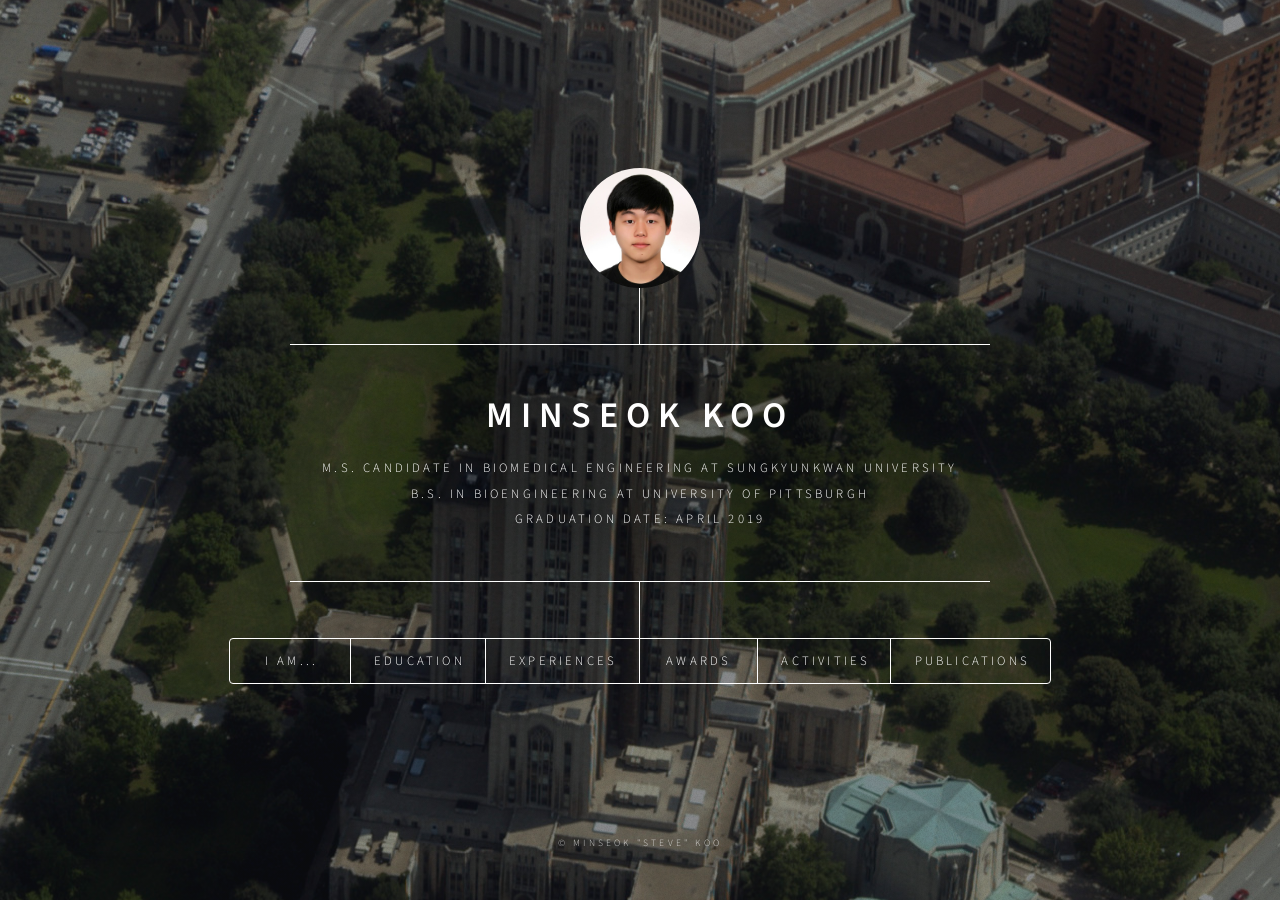
==== commit ba824786: "change change" ====
--- a/index.html
+++ b/index.html
@@ -23,7 +23,9 @@
 						<div class="content">
 							<div class="inner">
 								<h1>Minseok Koo</h1>
-								<p>Undergraduate Student at University of Pittsburgh <br /> Major: Bio/Biomedical Engineering <br /> Expected Graduation Date: April 2019 </p>
+								<p>M.S. Candidate in Biomedical Engineering at Sungkyunkwan University
+								<br>B.S. in Bioengineering at University of Pittsburgh
+								<br>Graduation Date: April 2019 </p>
 							</div>
 						</div>
 						<nav>
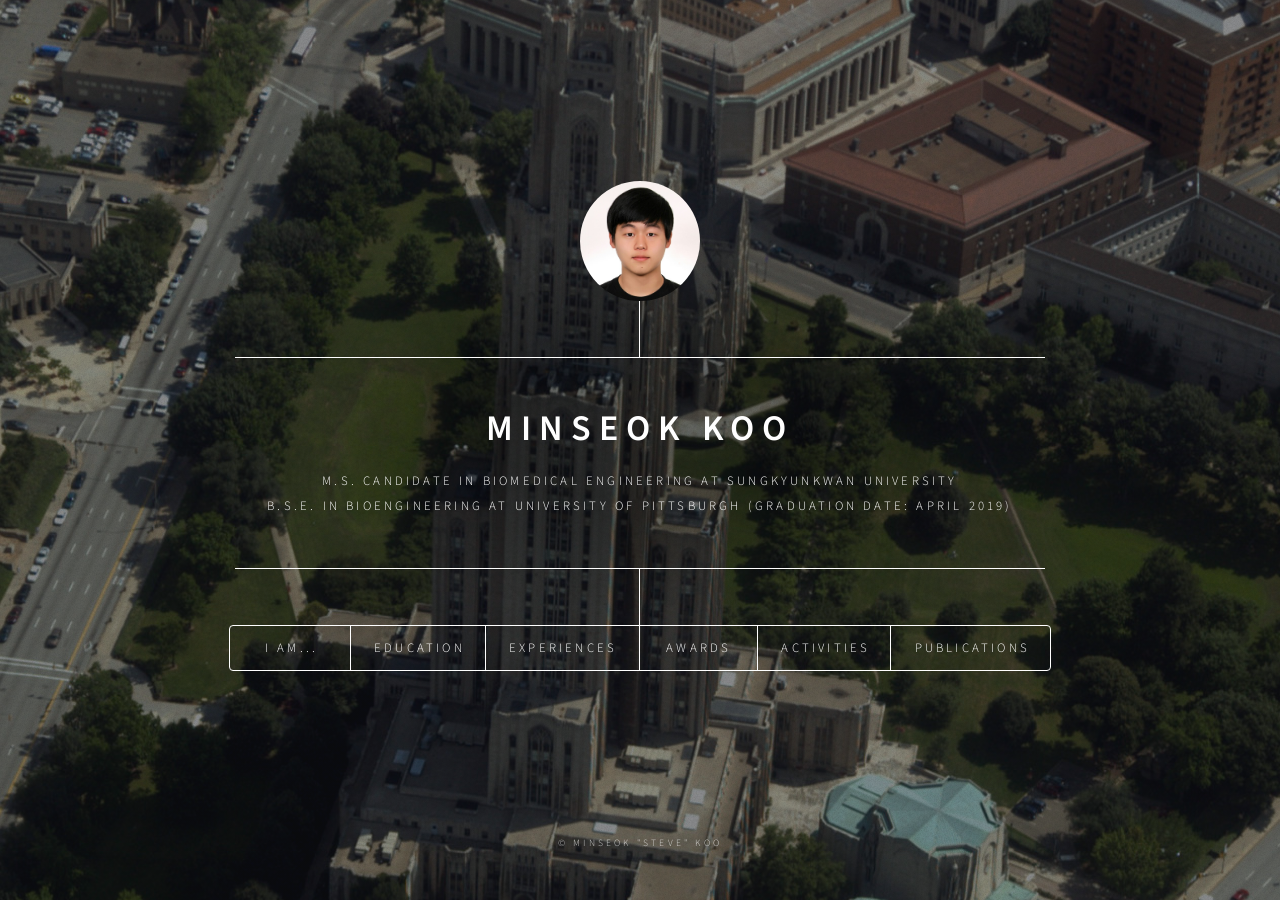
==== commit ade5ac42: "1 1" ====
--- a/index.html
+++ b/index.html
@@ -24,8 +24,7 @@
 							<div class="inner">
 								<h1>Minseok Koo</h1>
 								<p>M.S. Candidate in Biomedical Engineering at Sungkyunkwan University
-								<br>B.S. in Bioengineering at University of Pittsburgh
-								<br>Graduation Date: April 2019 </p>
+								<br>B.S.E. in Bioengineering at University of Pittsburgh (Graduation Date: April 2019)</p>
 							</div>
 						</div>
 						<nav>
@@ -46,7 +45,12 @@
 						<!-- Contact -->
 							<article id="IAM">
 								<h2 class="major">I am</h2>
-								<p id="phrase" align="justify"><font size="-1"><i>"Growing up with a doctor as my parent, I spent many hours roaming the halls and rooms of the hospital. The smell of disinfectant was the scent of my childhood. The sight of needles and patients with all kind of illness were just familiar sights of my normal days. Having spent so many hours of my life in the hospital, I naturally feel a strong sense of belonging there. And further inspired by the healing miracles, I was determined to have a career in the medical field..."</i>
+								<p id="phrase" align="justify"><font size="-1">
+								<i>"Growing up with a doctor as my parent, I spent many hours roaming the halls and rooms of the hospital.
+								The smell of disinfectant was the scent of my childhood.
+								The sight of needles and patients with all kind of illness were just familiar sights of my normal days.
+								Having spent so many hours of my life in the hospital, I naturally feel a strong sense of belonging there.
+								And further inspired by the healing miracles, I was determined to have a career in the medical field..."</i>
 								<a href="#LifeStory"><span style="float:right" title="Click this link for details!">From <i><ins>How My Life has Shaped My Dreams and Aspirations</ins></i></span></a></font></p>
 								
 								<h2><span style="display:inline-block; width: 90px;"></span><font color = "FFDF8A">M</font>otivated<span style="display:inline-block; width: 130px;"></span><font color = "FFDF8A">K</font>een-Insight
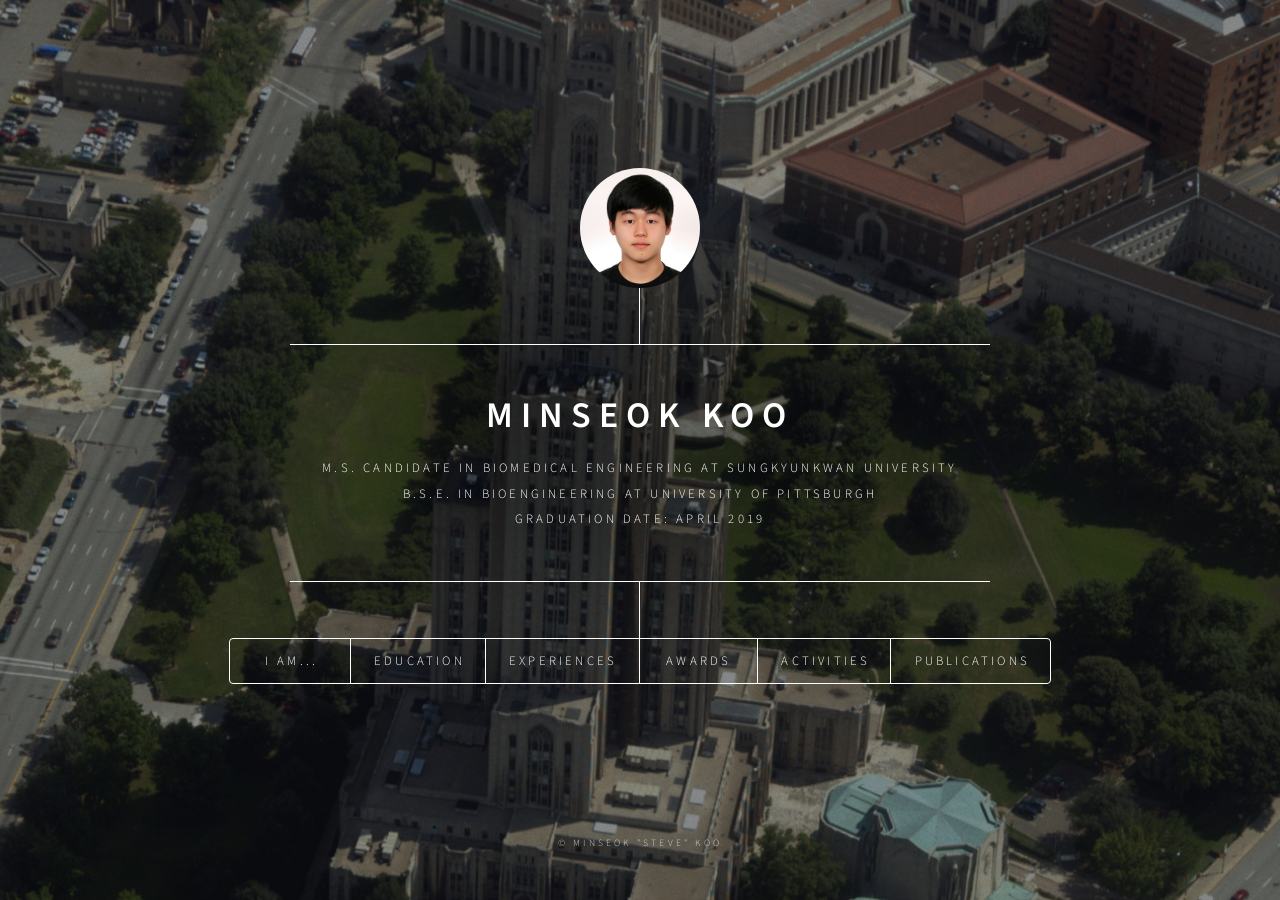
==== commit c44614ba: "1 1" ====
--- a/index.html
+++ b/index.html
@@ -24,7 +24,8 @@
 							<div class="inner">
 								<h1>Minseok Koo</h1>
 								<p>M.S. Candidate in Biomedical Engineering at Sungkyunkwan University
-								<br>B.S.E. in Bioengineering at University of Pittsburgh (Graduation Date: April 2019)</p>
+								<br>B.S.E. in Bioengineering at University of Pittsburgh 
+								<br>Graduation Date: April 2019 </p>
 							</div>
 						</div>
 						<nav>
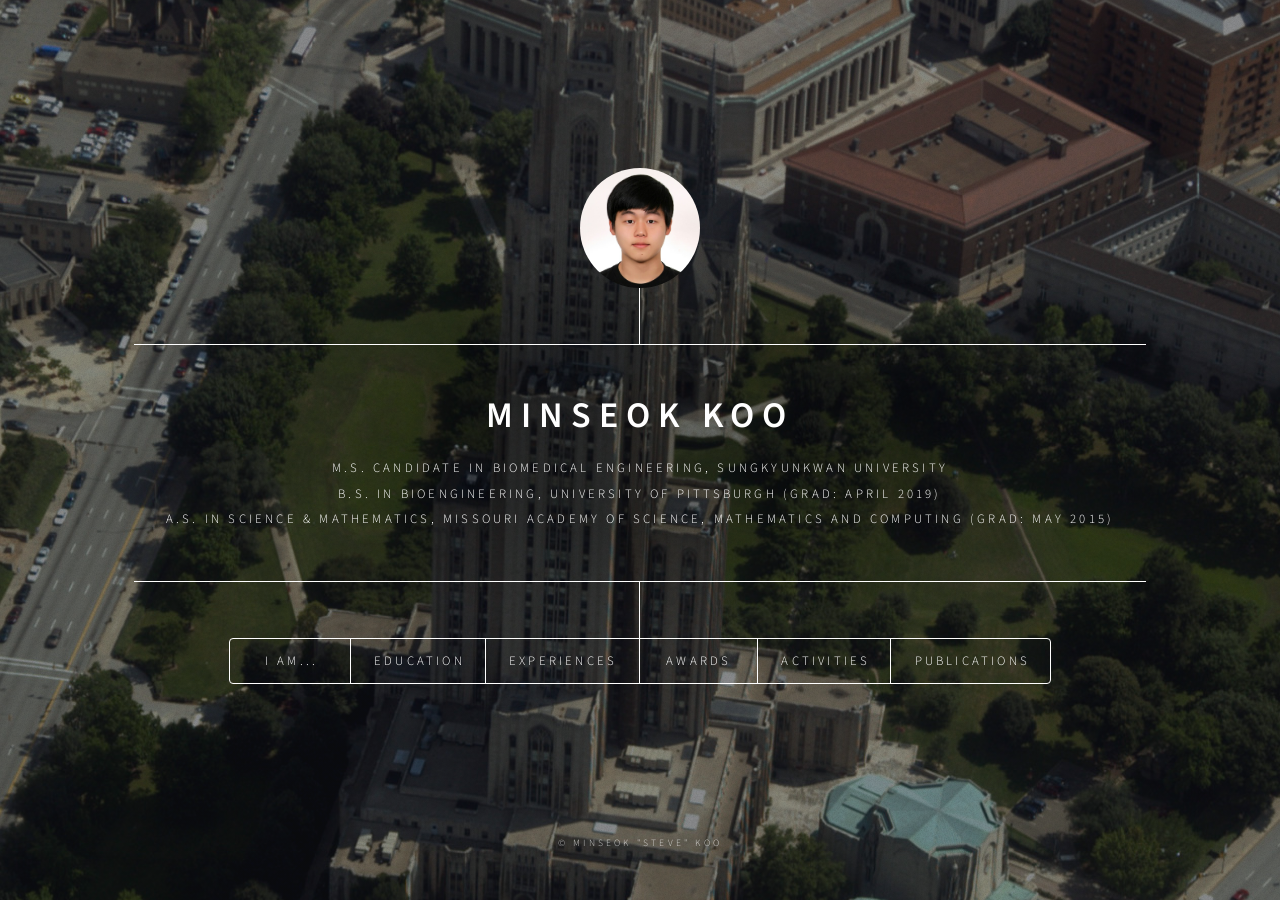
==== commit 07333a80: "Update index.html" ====
--- a/index.html
+++ b/index.html
@@ -23,9 +23,9 @@
 						<div class="content">
 							<div class="inner">
 								<h1>Minseok Koo</h1>
-								<p>M.S. Candidate in Biomedical Engineering at Sungkyunkwan University
-								<br>B.S.E. in Bioengineering at University of Pittsburgh 
-								<br>Graduation Date: April 2019 </p>
+								<p>M.S. Candidate in Biomedical Engineering, Sungkyunkwan University
+								<br>B.S. in Bioengineering, University of Pittsburgh (Grad: April 2019)
+								<br>A.S. in Science &amp Mathematics, Missouri Academy of Science, Mathematics and Computing (Grad: May 2015)</p>
 							</div>
 						</div>
 						<nav>
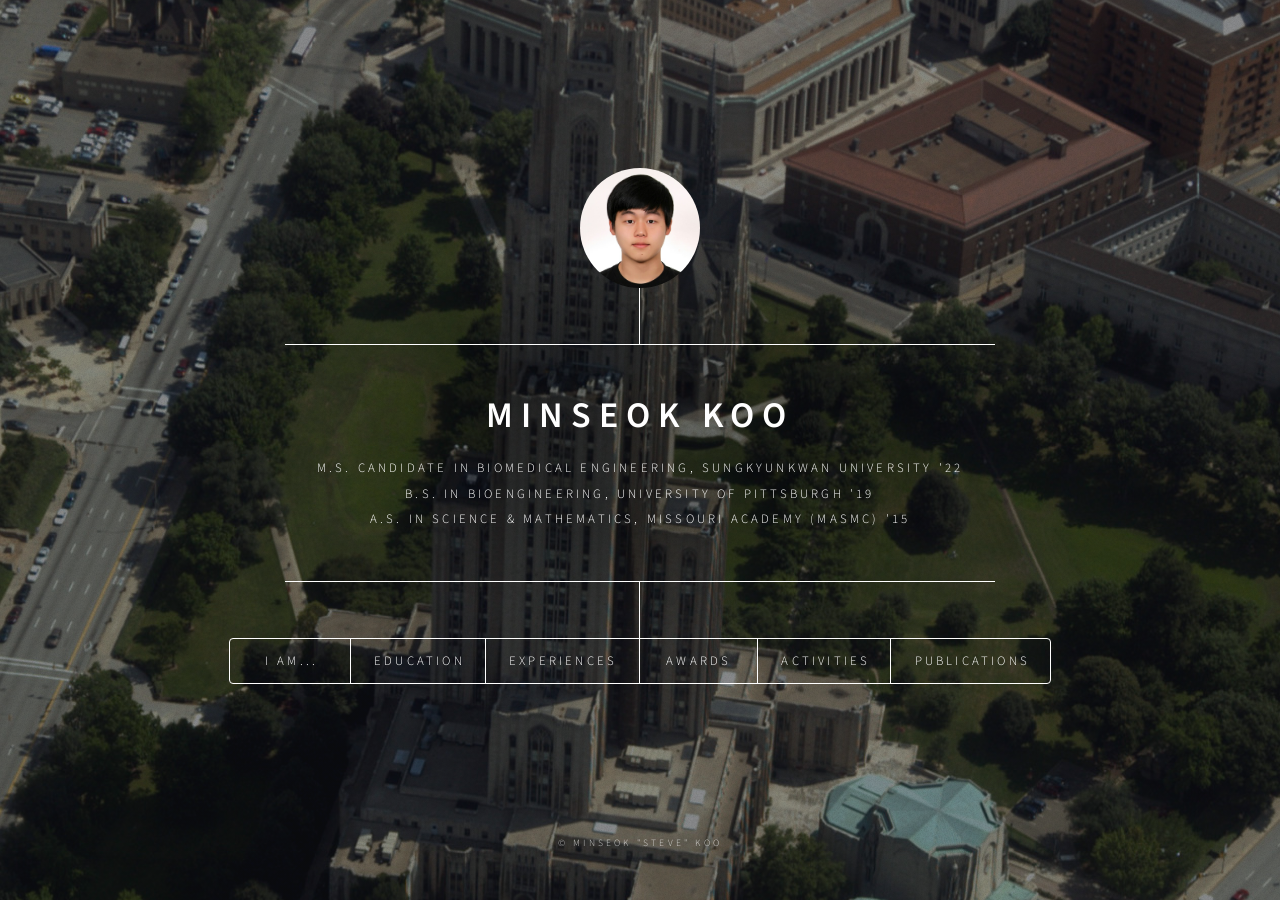
==== commit 5da7b82b: "Update index.html" ====
--- a/index.html
+++ b/index.html
@@ -23,9 +23,9 @@
 						<div class="content">
 							<div class="inner">
 								<h1>Minseok Koo</h1>
-								<p>M.S. Candidate in Biomedical Engineering, Sungkyunkwan University
-								<br>B.S. in Bioengineering, University of Pittsburgh (Grad: April 2019)
-								<br>A.S. in Science &amp Mathematics, Missouri Academy of Science, Mathematics and Computing (Grad: May 2015)</p>
+								<p>M.S. Candidate in Biomedical Engineering, Sungkyunkwan University '22
+								<br>B.S. in Bioengineering, University of Pittsburgh '19
+								<br>A.S. in Science &amp Mathematics, Missouri Academy (MASMC) '15</p>
 							</div>
 						</div>
 						<nav>
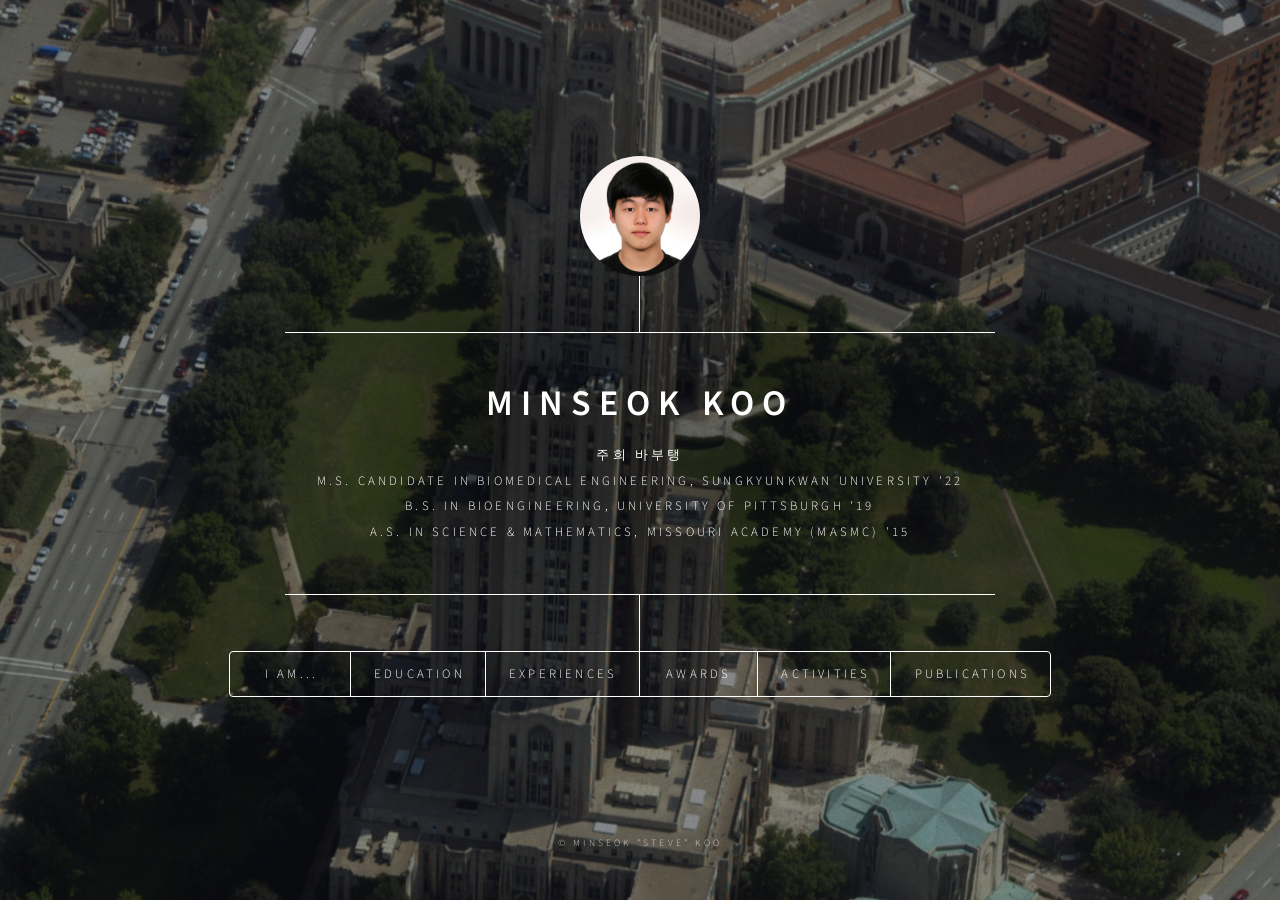
==== commit c139e74a: "Update index.html" ====
--- a/index.html
+++ b/index.html
@@ -23,7 +23,8 @@
 						<div class="content">
 							<div class="inner">
 								<h1>Minseok Koo</h1>
-								<p>M.S. Candidate in Biomedical Engineering, Sungkyunkwan University '22
+								<p>주희 바부탱
+								<br>M.S. Candidate in Biomedical Engineering, Sungkyunkwan University '22
 								<br>B.S. in Bioengineering, University of Pittsburgh '19
 								<br>A.S. in Science &amp Mathematics, Missouri Academy (MASMC) '15</p>
 							</div>
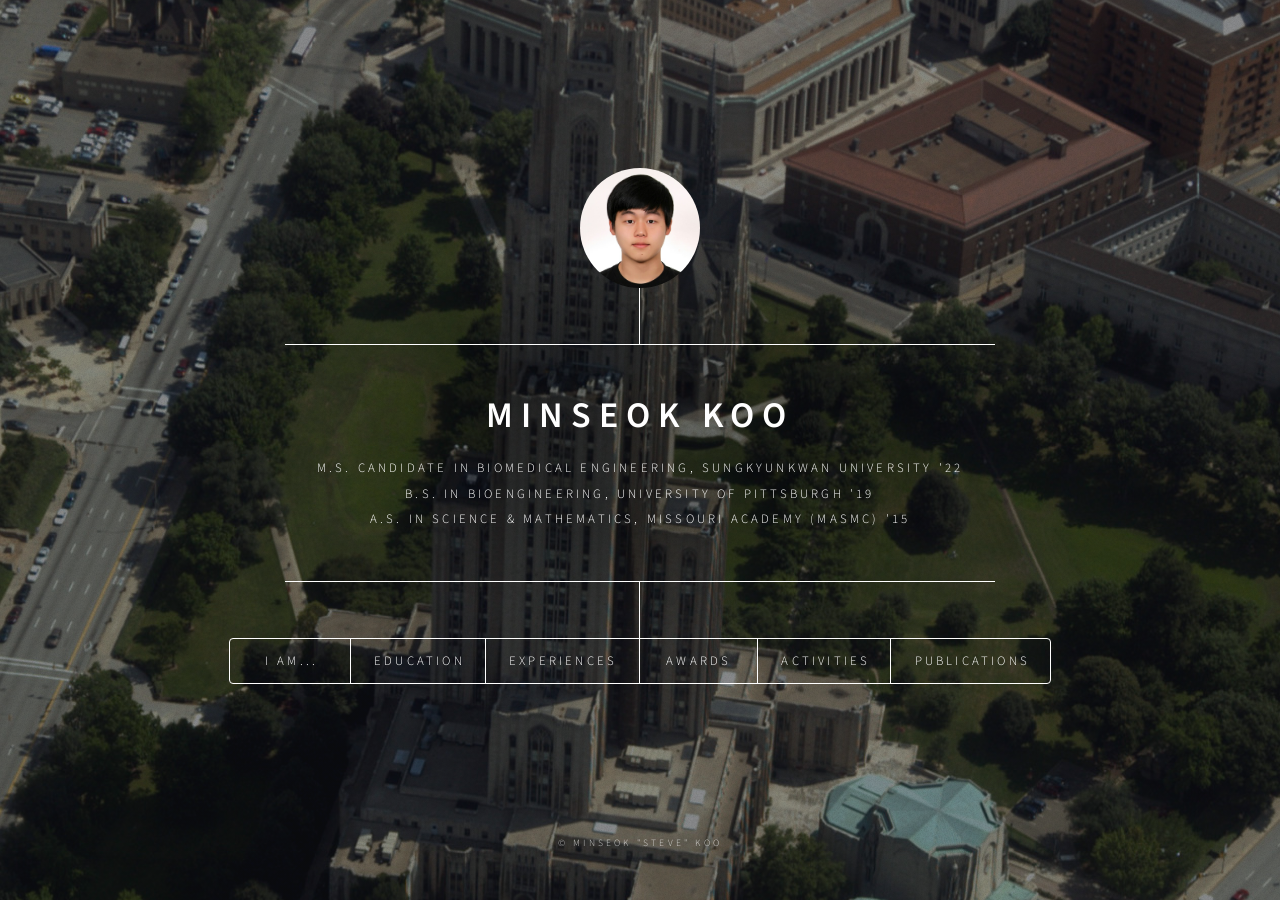
==== commit d0354bab: "Update index.html" ====
--- a/index.html
+++ b/index.html
@@ -23,8 +23,7 @@
 						<div class="content">
 							<div class="inner">
 								<h1>Minseok Koo</h1>
-								<p>주희 바부탱
-								<br>M.S. Candidate in Biomedical Engineering, Sungkyunkwan University '22
+								<p>M.S. Candidate in Biomedical Engineering, Sungkyunkwan University '22
 								<br>B.S. in Bioengineering, University of Pittsburgh '19
 								<br>A.S. in Science &amp Mathematics, Missouri Academy (MASMC) '15</p>
 							</div>
